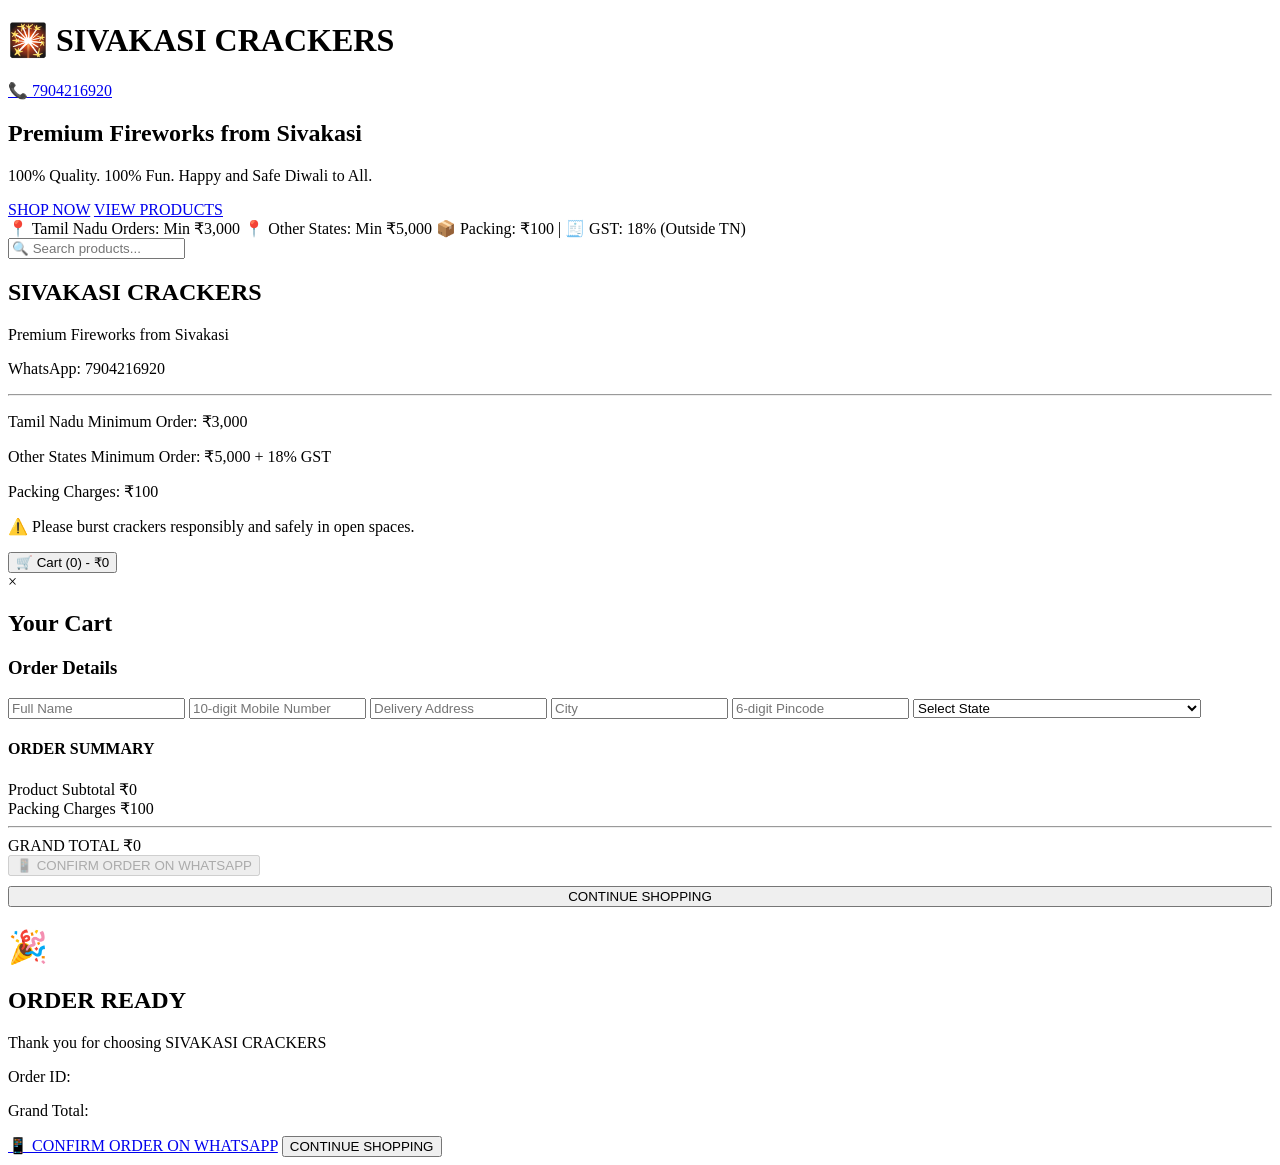
==== index.html @ 441eadeb "Rename gemini-code-1786123620841.html to index.html" ====
<!DOCTYPE html>
<html lang="en">
<head>
    <meta charset="UTF-8">
    <meta name="viewport" content="width=device-width, initial-scale=1.0">
    <title>Sivakasi Crackers | Premium Fireworks</title>
    <meta name="description" content="Premium fireworks from Sivakasi. Order online via WhatsApp.">
    <link rel="stylesheet" href="styles.css">
</head>
<body>
    <!-- Header -->
    <header>
        <div class="header-container">
            <h1>🎇 SIVAKASI CRACKERS</h1>
            <a href="https://wa.me/917904216920" class="contact-header" target="_blank">📞 7904216920</a>
        </div>
    </header>

    <!-- Hero Section -->
    <section class="hero">
        <div class="hero-content">
            <h2>Premium Fireworks from Sivakasi</h2>
            <p>100% Quality. 100% Fun. Happy and Safe Diwali to All.</p>
            <div class="hero-buttons">
                <a href="#products" class="btn btn-primary">SHOP NOW</a>
                <a href="#products" class="btn btn-secondary">VIEW PRODUCTS</a>
            </div>
            <div class="terms-banner">
                <span>📍 Tamil Nadu Orders: Min ₹3,000</span>
                <span>📍 Other States: Min ₹5,000</span>
                <span>📦 Packing: ₹100 | 🧾 GST: 18% (Outside TN)</span>
            </div>
        </div>
    </section>

    <!-- Main Content -->
    <main>
        <!-- Search & Filter -->
        <div class="controls-section">
            <input type="text" id="searchInput" placeholder="🔍 Search products...">
            <div class="category-scroll" id="categoryTabs">
                <!-- Categories injected by JS -->
            </div>
        </div>

        <!-- Product Grid -->
        <div id="products" class="product-grid">
            <!-- Products injected by JS -->
        </div>
    </main>

    <!-- Footer -->
    <footer>
        <div class="footer-content">
            <h2>SIVAKASI CRACKERS</h2>
            <p>Premium Fireworks from Sivakasi</p>
            <p>WhatsApp: 7904216920</p>
            <hr>
            <div class="footer-terms">
                <p>Tamil Nadu Minimum Order: ₹3,000</p>
                <p>Other States Minimum Order: ₹5,000 + 18% GST</p>
                <p>Packing Charges: ₹100</p>
            </div>
            <p class="safety-notice">⚠️ Please burst crackers responsibly and safely in open spaces.</p>
        </div>
    </footer>

    <!-- Floating Cart Button -->
    <button id="floatingCartBtn" class="floating-cart">
        🛒 Cart (<span id="cartCount">0</span>) - ₹<span id="cartTotalBtn">0</span>
    </button>

    <!-- Cart Modal -->
    <div id="cartModal" class="modal">
        <div class="modal-content">
            <span class="close-btn" id="closeCart">&times;</span>
            <h2>Your Cart</h2>
            <div id="cartItems" class="cart-items">
                <!-- Cart items injected by JS -->
            </div>
            
            <div class="checkout-section">
                <h3>Order Details</h3>
                <form id="checkoutForm">
                    <input type="text" id="custName" placeholder="Full Name" required>
                    <input type="tel" id="custMobile" pattern="[0-9]{10}" placeholder="10-digit Mobile Number" required>
                    <input type="text" id="custAddress" placeholder="Delivery Address" required>
                    <input type="text" id="custCity" placeholder="City" required>
                    <input type="text" id="custPincode" pattern="[0-9]{6}" placeholder="6-digit Pincode" required>
                    
                    <select id="custState" required>
                        <option value="">Select State</option>
                        <option value="Andaman and Nicobar Islands">Andaman and Nicobar Islands</option>
                        <option value="Andhra Pradesh">Andhra Pradesh</option>
                        <option value="Arunachal Pradesh">Arunachal Pradesh</option>
                        <option value="Assam">Assam</option>
                        <option value="Bihar">Bihar</option>
                        <option value="Chandigarh">Chandigarh</option>
                        <option value="Chhattisgarh">Chhattisgarh</option>
                        <option value="Dadra and Nagar Haveli and Daman and Diu">Dadra and Nagar Haveli and Daman and Diu</option>
                        <option value="Delhi">Delhi</option>
                        <option value="Goa">Goa</option>
                        <option value="Gujarat">Gujarat</option>
                        <option value="Haryana">Haryana</option>
                        <option value="Himachal Pradesh">Himachal Pradesh</option>
                        <option value="Jammu and Kashmir">Jammu and Kashmir</option>
                        <option value="Jharkhand">Jharkhand</option>
                        <option value="Karnataka">Karnataka</option>
                        <option value="Kerala">Kerala</option>
                        <option value="Ladakh">Ladakh</option>
                        <option value="Lakshadweep">Lakshadweep</option>
                        <option value="Madhya Pradesh">Madhya Pradesh</option>
                        <option value="Maharashtra">Maharashtra</option>
                        <option value="Manipur">Manipur</option>
                        <option value="Meghalaya">Meghalaya</option>
                        <option value="Mizoram">Mizoram</option>
                        <option value="Nagaland">Nagaland</option>
                        <option value="Odisha">Odisha</option>
                        <option value="Puducherry">Puducherry</option>
                        <option value="Punjab">Punjab</option>
                        <option value="Rajasthan">Rajasthan</option>
                        <option value="Sikkim">Sikkim</option>
                        <option value="Tamil Nadu">Tamil Nadu</option>
                        <option value="Telangana">Telangana</option>
                        <option value="Tripura">Tripura</option>
                        <option value="Uttar Pradesh">Uttar Pradesh</option>
                        <option value="Uttarakhand">Uttarakhand</option>
                        <option value="West Bengal">West Bengal</option>
                    </select>
                </form>

                <div class="summary-box">
                    <h4>ORDER SUMMARY</h4>
                    <div class="summary-line"><span>Product Subtotal</span> <span id="summarySubtotal">₹0</span></div>
                    <div class="summary-line"><span>Packing Charges</span> <span>₹100</span></div>
                    <div class="summary-line" id="gstRow" style="display:none;"><span>GST (18%)</span> <span id="summaryGST">₹0</span></div>
                    <hr>
                    <div class="summary-line total"><span>GRAND TOTAL</span> <span id="summaryGrandTotal">₹0</span></div>
                </div>

                <div id="minOrderWarning" class="warning-msg" style="display:none;"></div>

                <button type="button" id="confirmOrderBtn" class="btn btn-whatsapp" disabled>
                    📱 CONFIRM ORDER ON WHATSAPP
                </button>
                <button type="button" id="continueShoppingBtn" class="btn btn-secondary" style="width: 100%; margin-top: 10px;">
                    CONTINUE SHOPPING
                </button>
            </div>
        </div>
    </div>

    <!-- Success Modal -->
    <div id="successModal" class="modal">
        <div class="modal-content text-center">
            <h1>🎉</h1>
            <h2>ORDER READY</h2>
            <p>Thank you for choosing SIVAKASI CRACKERS</p>
            <p>Order ID: <strong id="successOrderId"></strong></p>
            <p>Grand Total: <strong id="successTotal"></strong></p>
            <a id="successWhatsAppBtn" href="#" class="btn btn-whatsapp mt-20" target="_blank">📱 CONFIRM ORDER ON WHATSAPP</a>
            <button id="successContinueBtn" class="btn btn-secondary mt-20">CONTINUE SHOPPING</button>
        </div>
    </div>

    <script src="products.js"></script>
    <script src="app.js"></script>
</body>
</html>
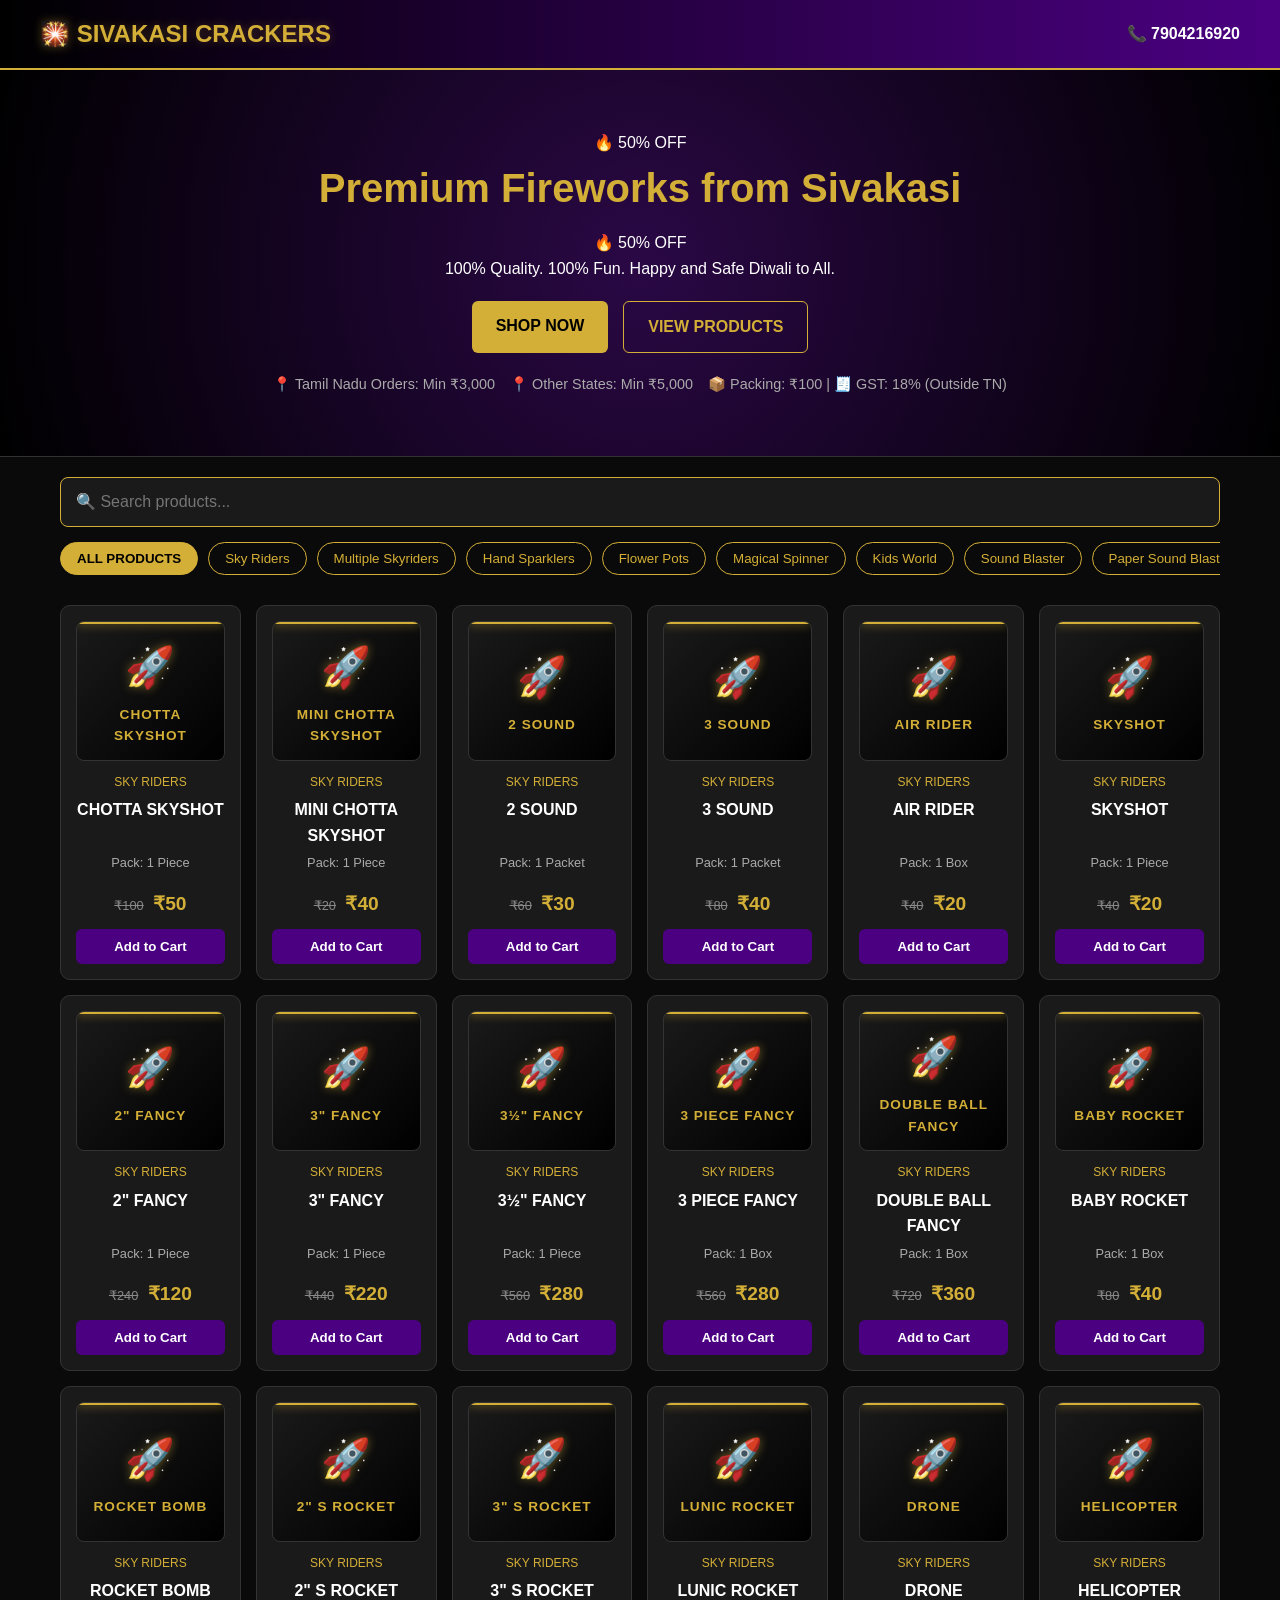
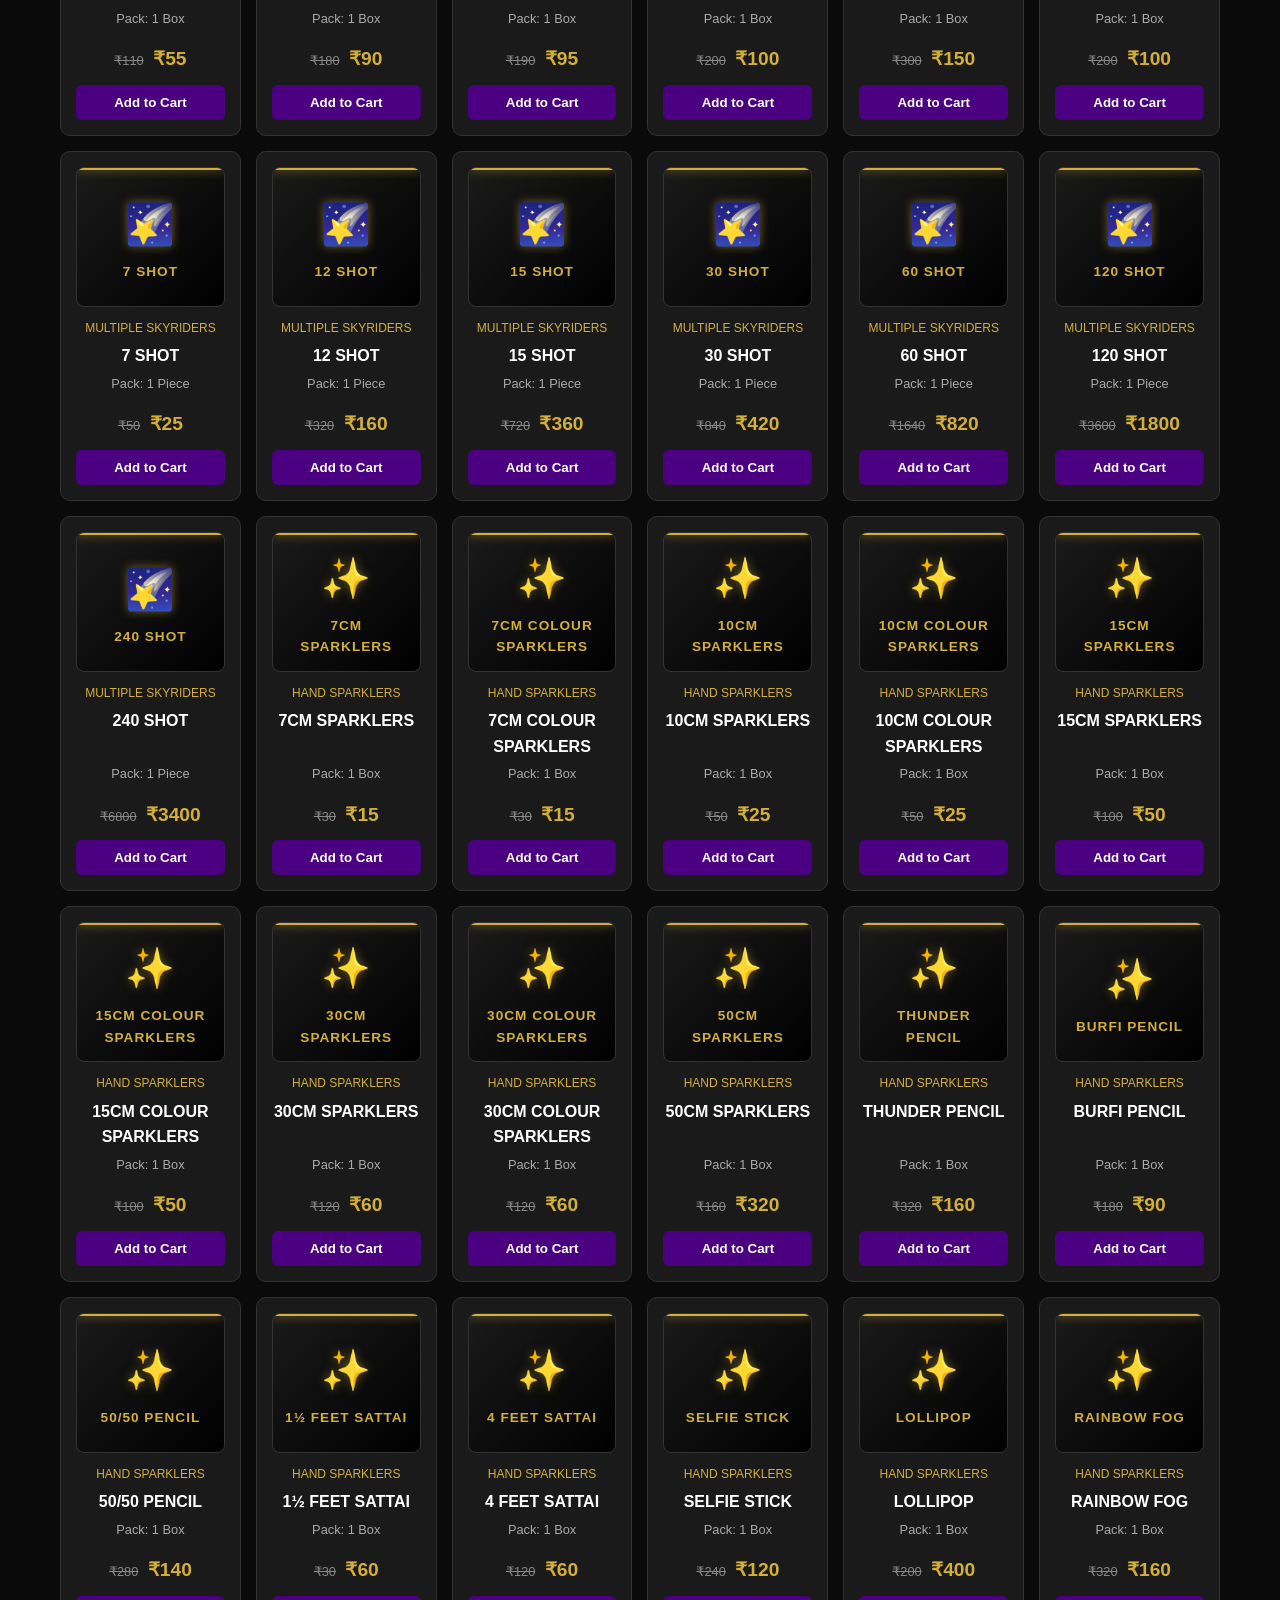
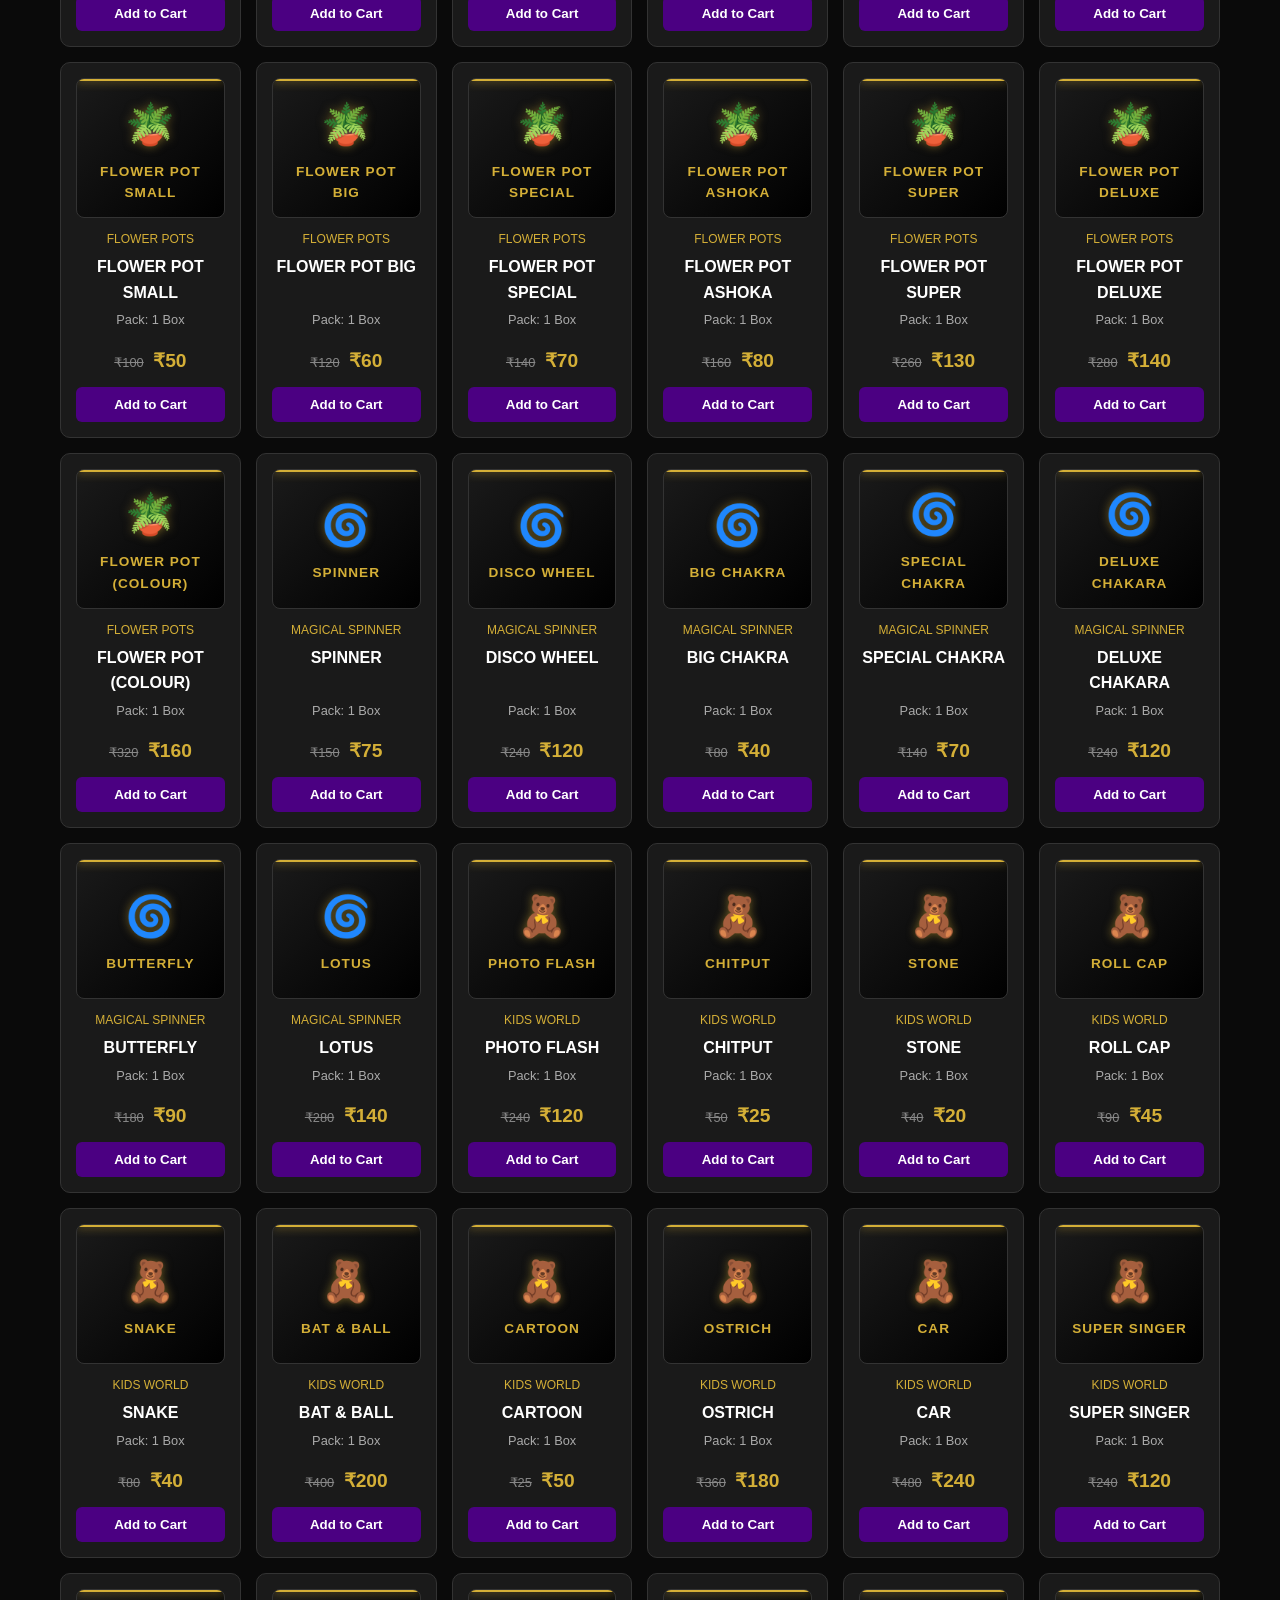
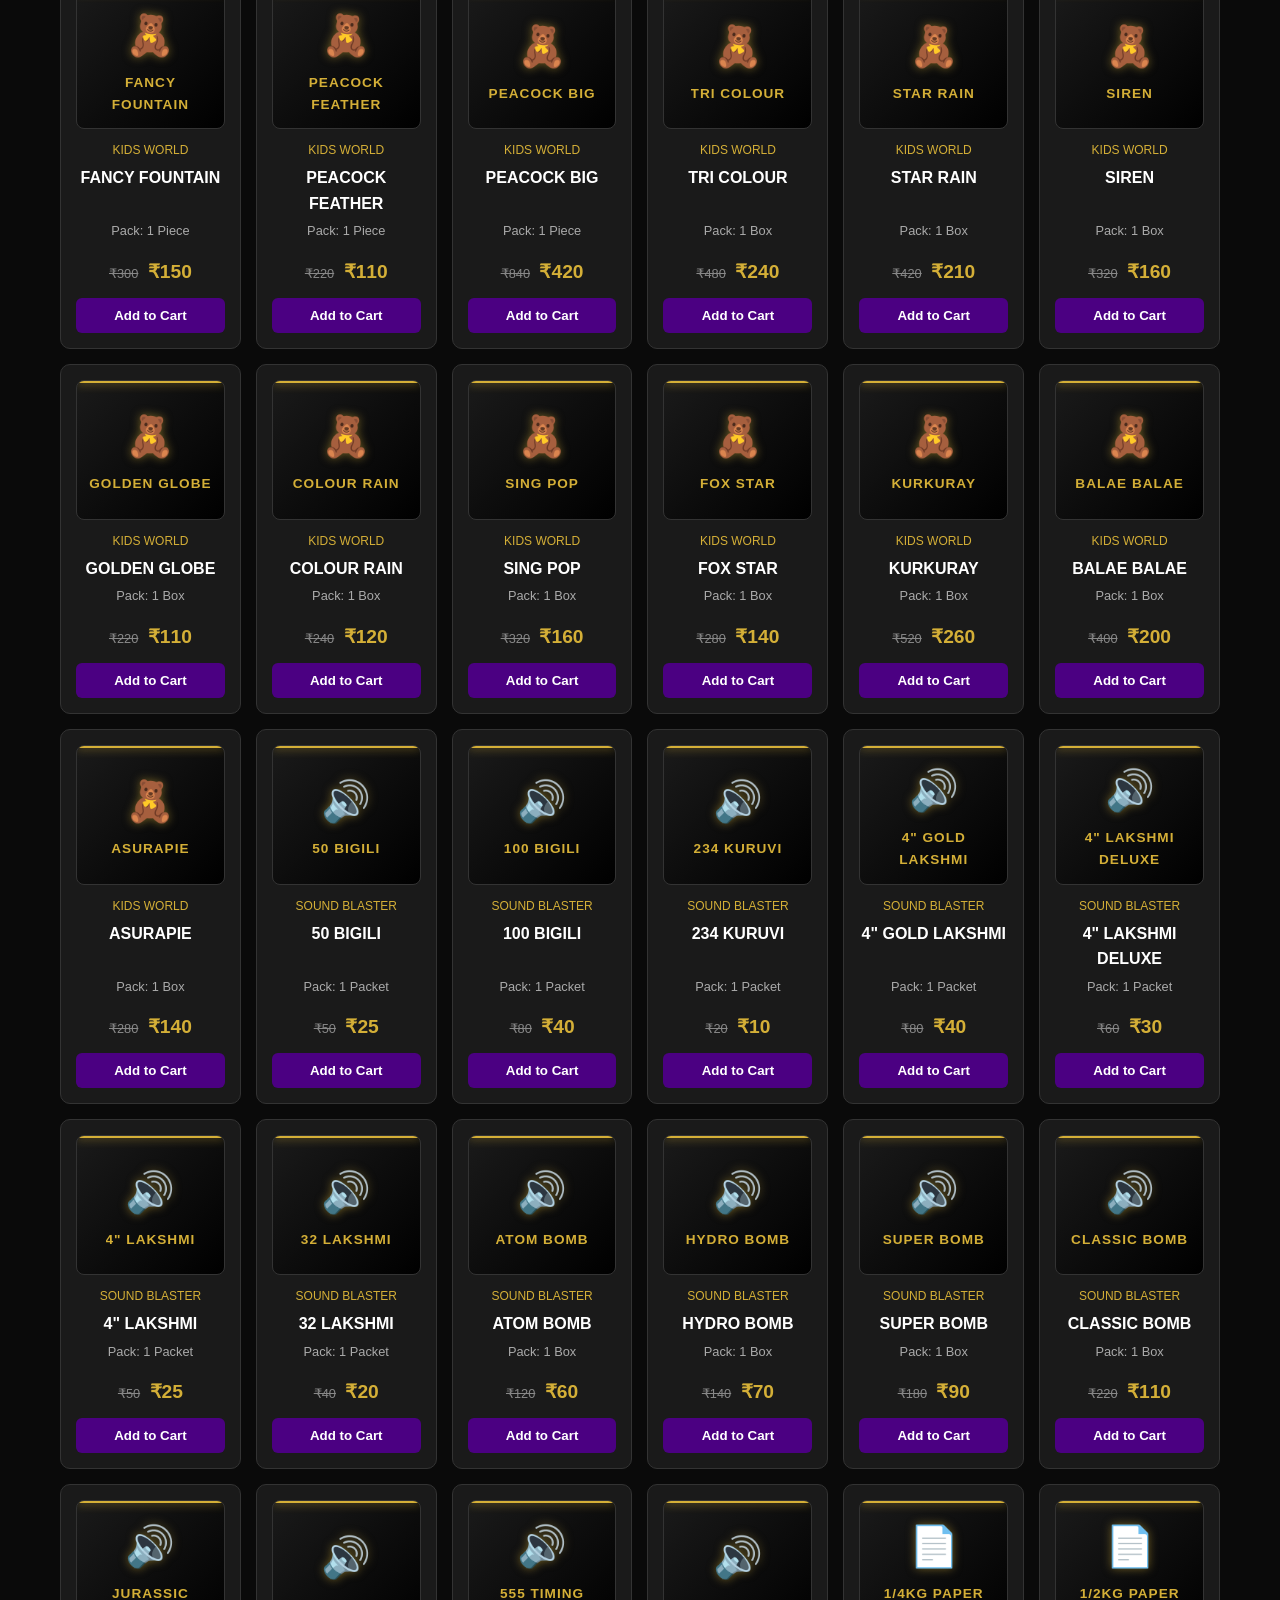
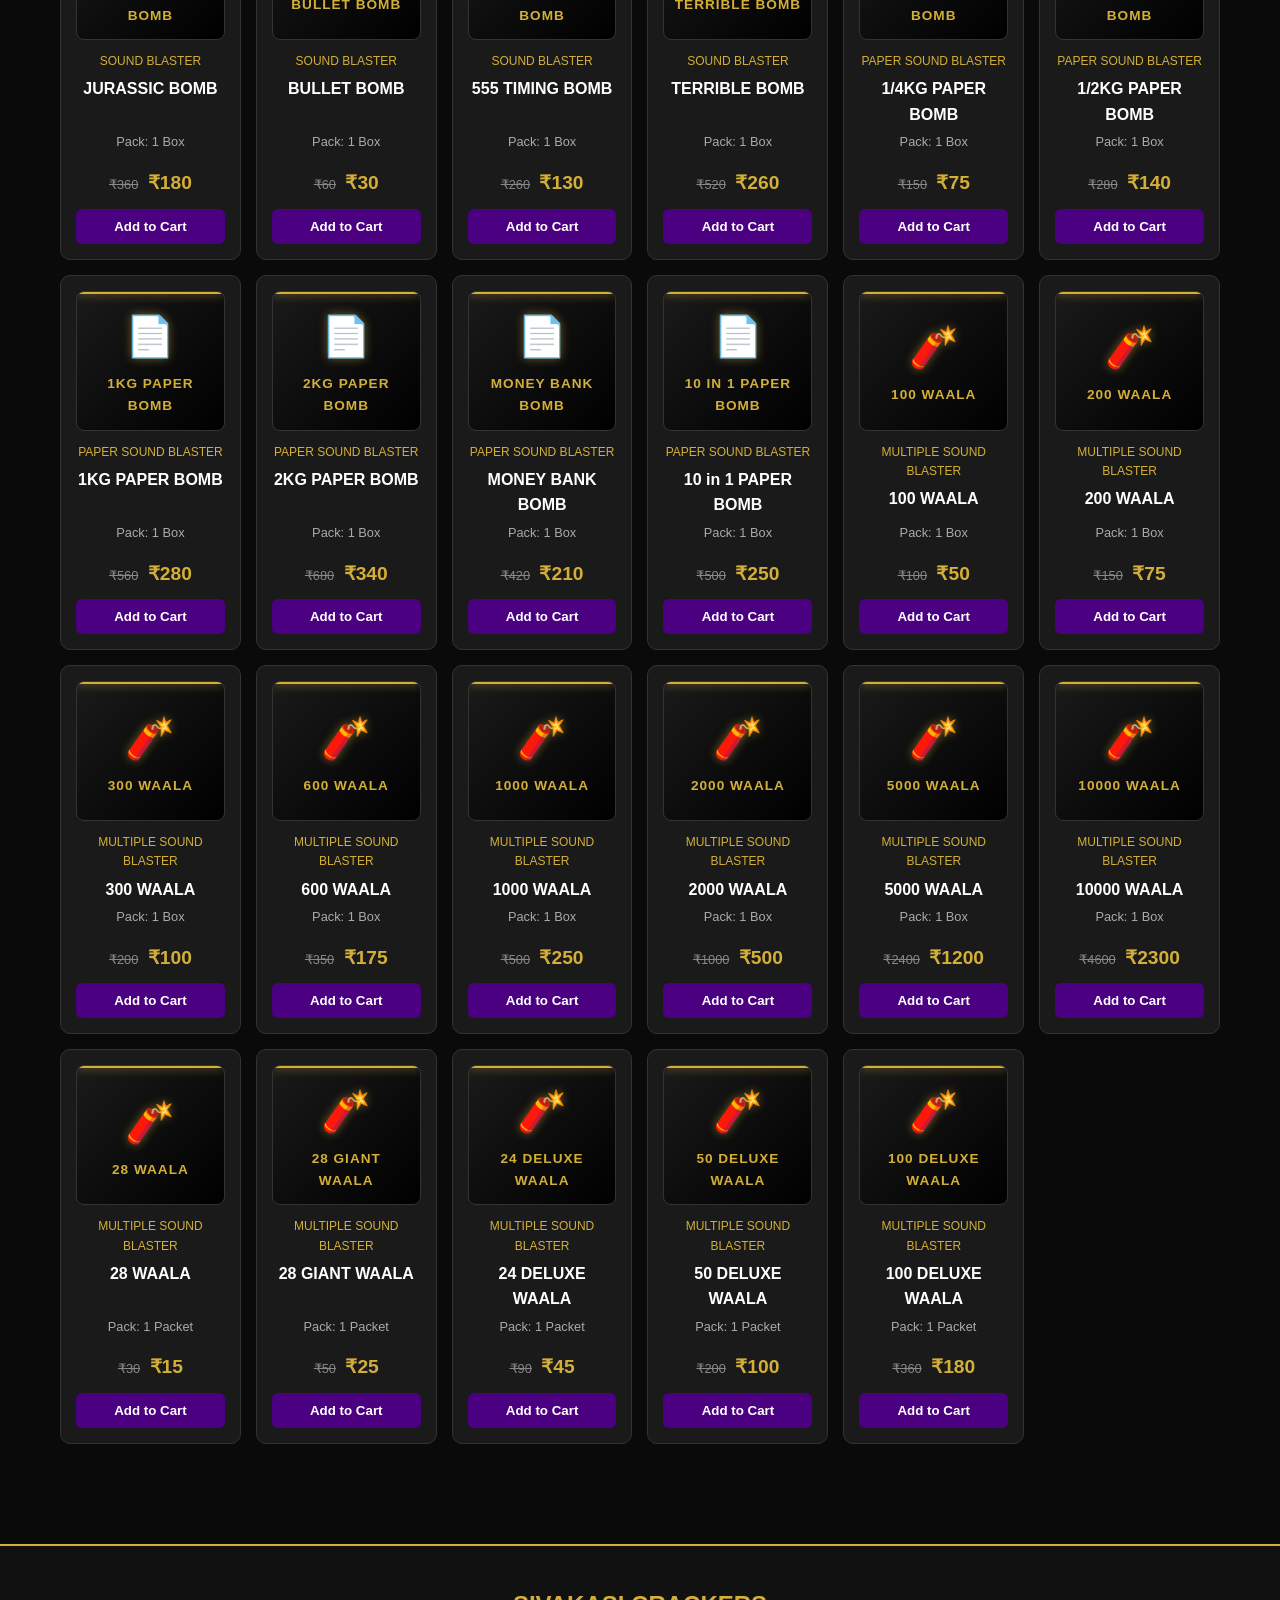
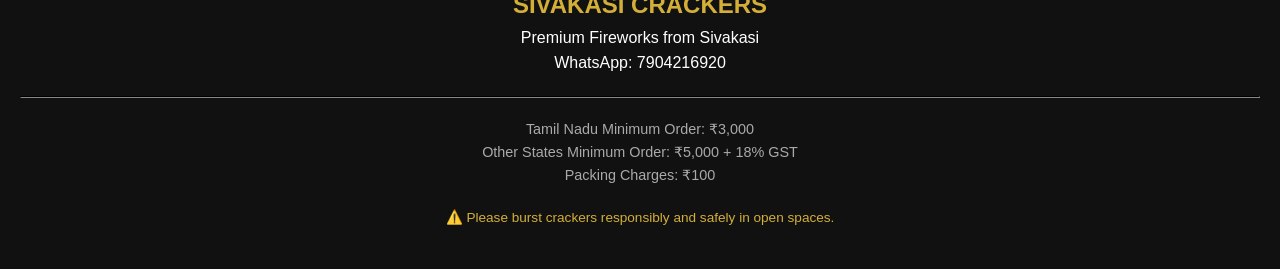
==== commit afd6c9ec: "Add offer banner to hero section Added an offer banner with a discount message." ====
--- a/index.html
+++ b/index.html
@@ -19,7 +19,11 @@
     <!-- Hero Section -->
     <section class="hero">
         <div class="hero-content">
-            <h2>Premium Fireworks from Sivakasi</h2>
+            <div class="hero-title-container">
+    <div class="offer-banner">🔥 50% OFF</div>
+    <h2>Premium Fireworks from Sivakasi</h2>
+    <div class="offer-banner">🔥 50% OFF</div>
+</div>
             <p>100% Quality. 100% Fun. Happy and Safe Diwali to All.</p>
             <div class="hero-buttons">
                 <a href="#products" class="btn btn-primary">SHOP NOW</a>
--- a/styles.css
+++ b/styles.css
@@ -0,0 +1,141 @@
+:root {
+    --bg-dark: #0a0a0a;
+    --bg-card: #1a1a1a;
+    --gold: #D4AF37;
+    --gold-hover: #F1E5AC;
+    --purple: #4B0082;
+    --text-light: #ffffff;
+    --text-muted: #aaaaaa;
+    --error: #ff4444;
+    --whatsapp: #25D366;
+}
+
+* { box-sizing: border-box; margin: 0; padding: 0; font-family: 'Segoe UI', Tahoma, Geneva, Verdana, sans-serif; }
+
+body { background-color: var(--bg-dark); color: var(--text-light); line-height: 1.6; }
+
+/* Header */
+header { background: linear-gradient(to right, #000000, var(--purple)); padding: 15px 20px; position: sticky; top: 0; z-index: 100; border-bottom: 2px solid var(--gold); }
+.header-container { max-width: 1200px; margin: 0 auto; display: flex; justify-content: space-between; align-items: center; }
+h1 { color: var(--gold); font-size: 1.5rem; text-shadow: 0 0 10px rgba(212, 175, 55, 0.3); }
+.contact-header { color: var(--text-light); text-decoration: none; font-weight: bold; }
+
+/* Hero */
+.hero { text-align: center; padding: 60px 20px; background: radial-gradient(circle at center, #2a0845 0%, #000000 100%); border-bottom: 1px solid #333; }
+.hero h2 { color: var(--gold); font-size: 2.5rem; margin-bottom: 10px; }
+.hero-buttons { margin: 20px 0; display: flex; justify-content: center; gap: 15px; flex-wrap: wrap; }
+.terms-banner { display: flex; flex-wrap: wrap; justify-content: center; gap: 15px; margin-top: 20px; font-size: 0.9rem; color: var(--text-muted); }
+
+/* Controls */
+.controls-section { max-width: 1200px; margin: 20px auto; padding: 0 20px; }
+#searchInput { width: 100%; padding: 15px; border-radius: 8px; border: 1px solid var(--gold); background: var(--bg-card); color: white; font-size: 1rem; margin-bottom: 15px; }
+.category-scroll { display: flex; overflow-x: auto; gap: 10px; padding-bottom: 10px; scrollbar-width: none; }
+.category-scroll::-webkit-scrollbar { display: none; }
+.cat-btn { padding: 8px 16px; border-radius: 20px; border: 1px solid var(--gold); background: transparent; color: var(--gold); cursor: pointer; white-space: nowrap; transition: 0.3s; }
+.cat-btn.active, .cat-btn:hover { background: var(--gold); color: black; font-weight: bold; }
+
+/* Grid */
+.product-grid { max-width: 1200px; margin: 0 auto 100px; padding: 0 20px; display: grid; grid-template-columns: repeat(auto-fill, minmax(160px, 1fr)); gap: 15px; }
+.product-card { background: var(--bg-card); border: 1px solid #333; border-radius: 10px; padding: 15px; text-align: center; display: flex; flex-direction: column; transition: transform 0.2s; }
+.product-card:hover { border-color: var(--gold); transform: translateY(-3px); }
+.product-img-placeholder { 
+    height: 140px; 
+    background: linear-gradient(135deg, #1a1a1a 0%, #000000 100%); 
+    border: 1px solid #333;
+    border-radius: 8px; 
+    margin-bottom: 12px; 
+    display: flex; 
+    flex-direction: column;
+    align-items: center; 
+    justify-content: center; 
+    padding: 10px;
+    text-align: center;
+    position: relative;
+    overflow: hidden;
+}
+
+/* Adds a subtle gold glow effect to the top of the placeholder */
+.product-img-placeholder::before {
+    content: '';
+    position: absolute;
+    top: 0; left: 0; right: 0;
+    height: 2px;
+    background: var(--gold);
+    box-shadow: 0 0 10px var(--gold);
+}
+
+.placeholder-icon {
+    font-size: 2.5rem;
+    margin-bottom: 5px;
+    filter: drop-shadow(0 0 5px rgba(212, 175, 55, 0.5));
+}
+
+.placeholder-text {
+    color: var(--gold);
+    font-size: 0.85rem;
+    font-weight: bold;
+    letter-spacing: 1px;
+    text-transform: uppercase;
+    display: -webkit-box;
+    -webkit-line-clamp: 2;
+    -webkit-box-orient: vertical;
+    overflow: hidden;
+}
+.product-cat { font-size: 0.75rem; color: var(--gold); text-transform: uppercase; }
+.product-name { font-size: 1rem; margin: 5px 0; flex-grow: 1; }
+.product-pack { font-size: 0.8rem; color: var(--text-muted); margin-bottom: 5px; }
+.price-container { margin: 10px 0; }
+.actual-price { text-decoration: line-through; color: #888; font-size: 0.8rem; margin-right: 5px; }
+.discount-price { font-size: 1.2rem; color: var(--gold); font-weight: bold; }
+
+/* Buttons */
+.btn { padding: 12px 24px; border: none; border-radius: 6px; font-weight: bold; cursor: pointer; text-decoration: none; text-align: center; transition: 0.2s; }
+.btn-primary { background: var(--gold); color: black; }
+.btn-primary:hover { background: var(--gold-hover); }
+.btn-secondary { background: transparent; color: var(--gold); border: 1px solid var(--gold); }
+.btn-whatsapp { background: var(--whatsapp); color: white; width: 100%; font-size: 1.1rem; }
+.btn-whatsapp:disabled { background: #555; color: #888; cursor: not-allowed; }
+.btn-add { background: var(--purple); color: white; width: 100%; padding: 10px; border-radius: 6px; border: none; cursor: pointer; font-weight: bold; margin-top: auto; }
+.btn-add:hover { background: #5c0099; }
+.mt-20 { margin-top: 20px; display: block; }
+
+/* Quantity Controls */
+.qty-controls { display: flex; justify-content: space-between; align-items: center; background: #333; border-radius: 6px; overflow: hidden; margin-top: auto; }
+.qty-btn { background: #444; color: white; border: none; padding: 10px 15px; cursor: pointer; font-size: 1.2rem; }
+.qty-btn:hover { background: var(--gold); color: black; }
+.qty-val { font-weight: bold; }
+
+/* Footer */
+footer { background: #111; padding: 40px 20px; text-align: center; border-top: 2px solid var(--gold); }
+footer h2 { color: var(--gold); }
+footer hr { border-color: #333; margin: 20px 0; }
+.footer-terms { color: var(--text-muted); font-size: 0.9rem; }
+.safety-notice { margin-top: 20px; color: var(--gold); font-size: 0.85rem; }
+
+/* Cart Modal */
+.floating-cart { position: fixed; bottom: 20px; left: 50%; transform: translateX(-50%); background: var(--gold); color: black; padding: 15px 30px; border-radius: 30px; font-weight: bold; border: none; box-shadow: 0 5px 15px rgba(0,0,0,0.5); font-size: 1.1rem; cursor: pointer; z-index: 1000; display: none; }
+.modal { display: none; position: fixed; top: 0; left: 0; width: 100%; height: 100%; background: rgba(0,0,0,0.8); z-index: 2000; overflow-y: auto; }
+.modal-content { background: var(--bg-card); margin: 5% auto; padding: 20px; border: 1px solid var(--gold); border-radius: 12px; max-width: 600px; width: 95%; position: relative; }
+.close-btn { position: absolute; right: 20px; top: 15px; font-size: 1.5rem; cursor: pointer; color: var(--gold); }
+.text-center { text-align: center; }
+
+/* Cart Items inside Modal */
+.cart-items { max-height: 300px; overflow-y: auto; margin: 20px 0; border-bottom: 1px solid #333; padding-bottom: 10px; }
+.cart-item { display: flex; justify-content: space-between; align-items: center; padding: 10px 0; border-bottom: 1px solid #222; }
+.cart-item-info { flex-grow: 1; }
+.cart-item-title { font-weight: bold; font-size: 0.9rem; }
+.cart-item-price { color: var(--gold); font-size: 0.85rem; }
+.cart-item-controls { display: flex; align-items: center; gap: 10px; }
+
+/* Checkout Form */
+#checkoutForm input, #checkoutForm select { width: 100%; padding: 12px; margin-bottom: 10px; background: #222; border: 1px solid #444; color: white; border-radius: 6px; font-size: 1rem; }
+#checkoutForm input:focus, #checkoutForm select:focus { border-color: var(--gold); outline: none; }
+.summary-box { background: #111; padding: 15px; border-radius: 8px; margin-bottom: 20px; border: 1px solid #333; }
+.summary-line { display: flex; justify-content: space-between; margin-bottom: 8px; font-size: 0.9rem; }
+.summary-line.total { font-size: 1.2rem; font-weight: bold; color: var(--gold); margin-top: 10px; }
+.warning-msg { background: rgba(255, 68, 68, 0.1); color: var(--error); padding: 10px; border-radius: 6px; margin-bottom: 15px; font-size: 0.9rem; border: 1px solid var(--error); text-align: center; }
+
+@media (max-width: 600px) {
+    .product-grid { grid-template-columns: 1fr 1fr; }
+    .hero h2 { font-size: 2rem; }
+}
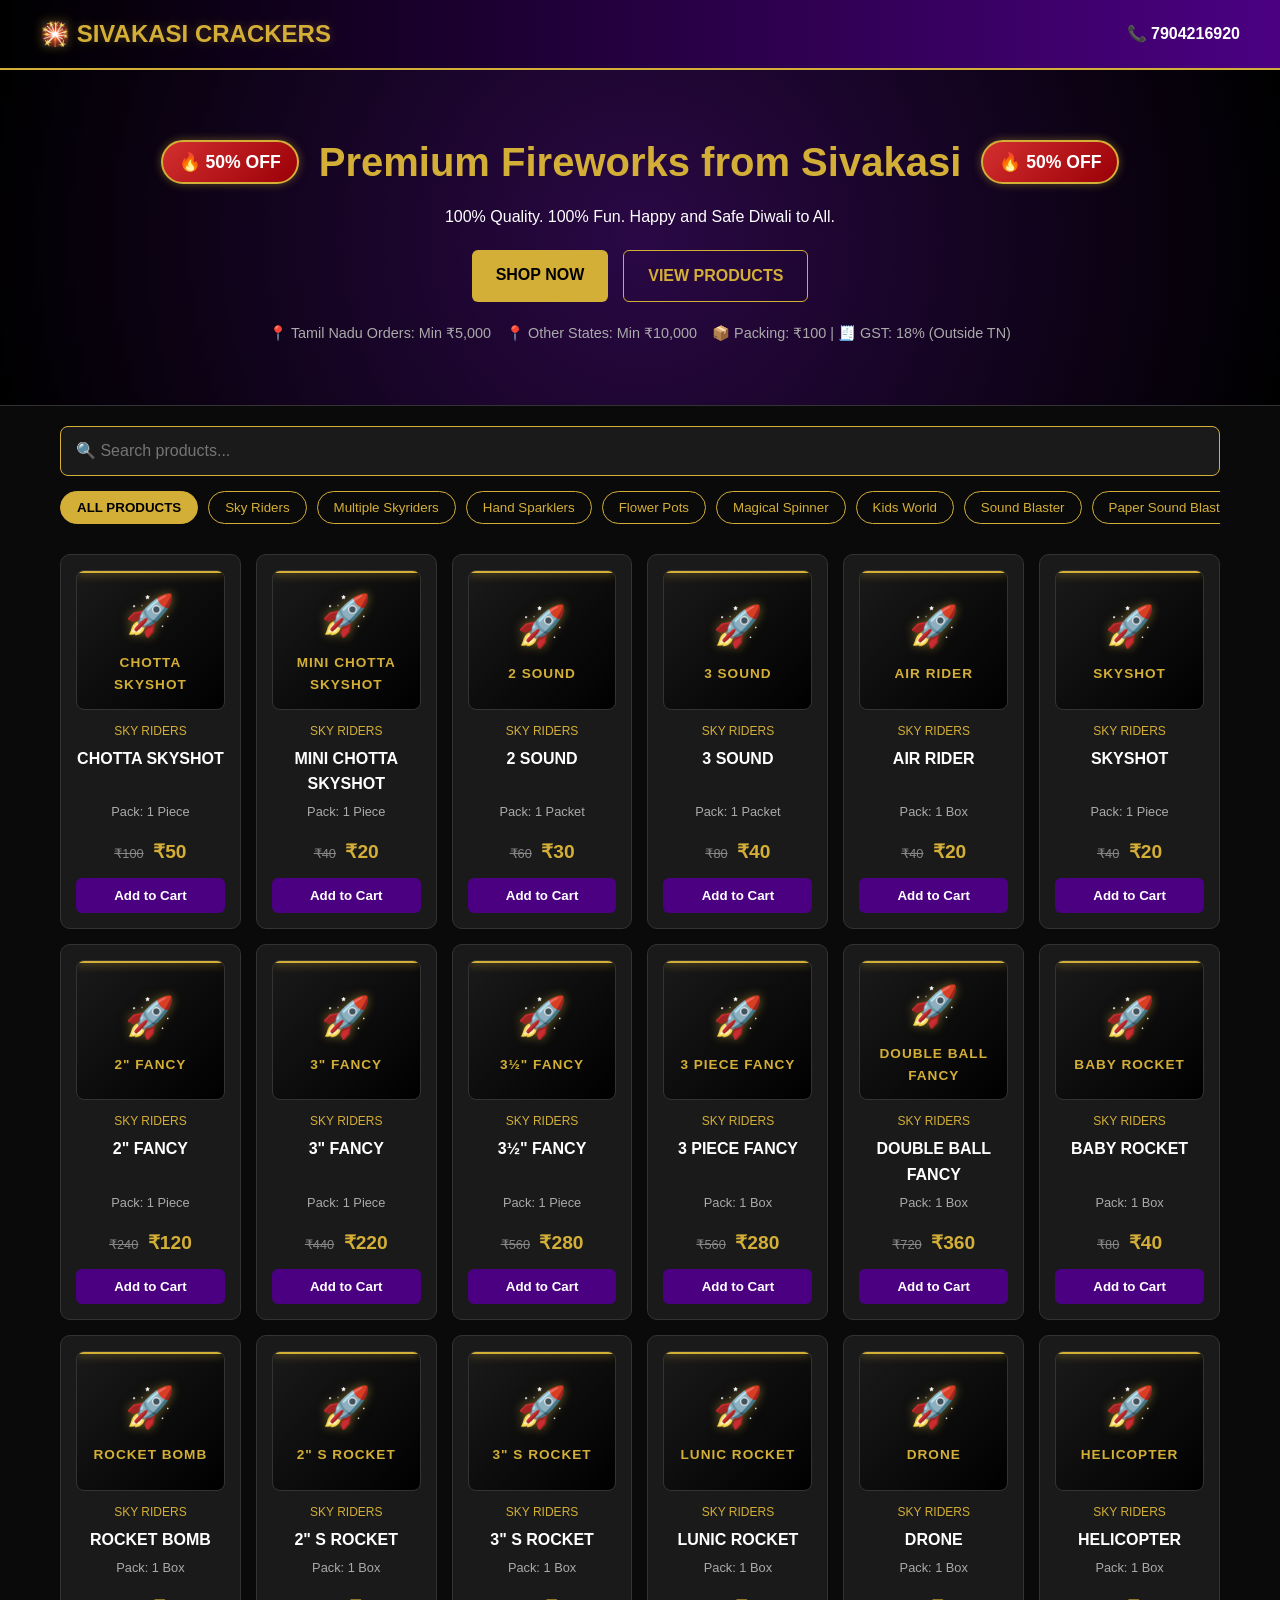
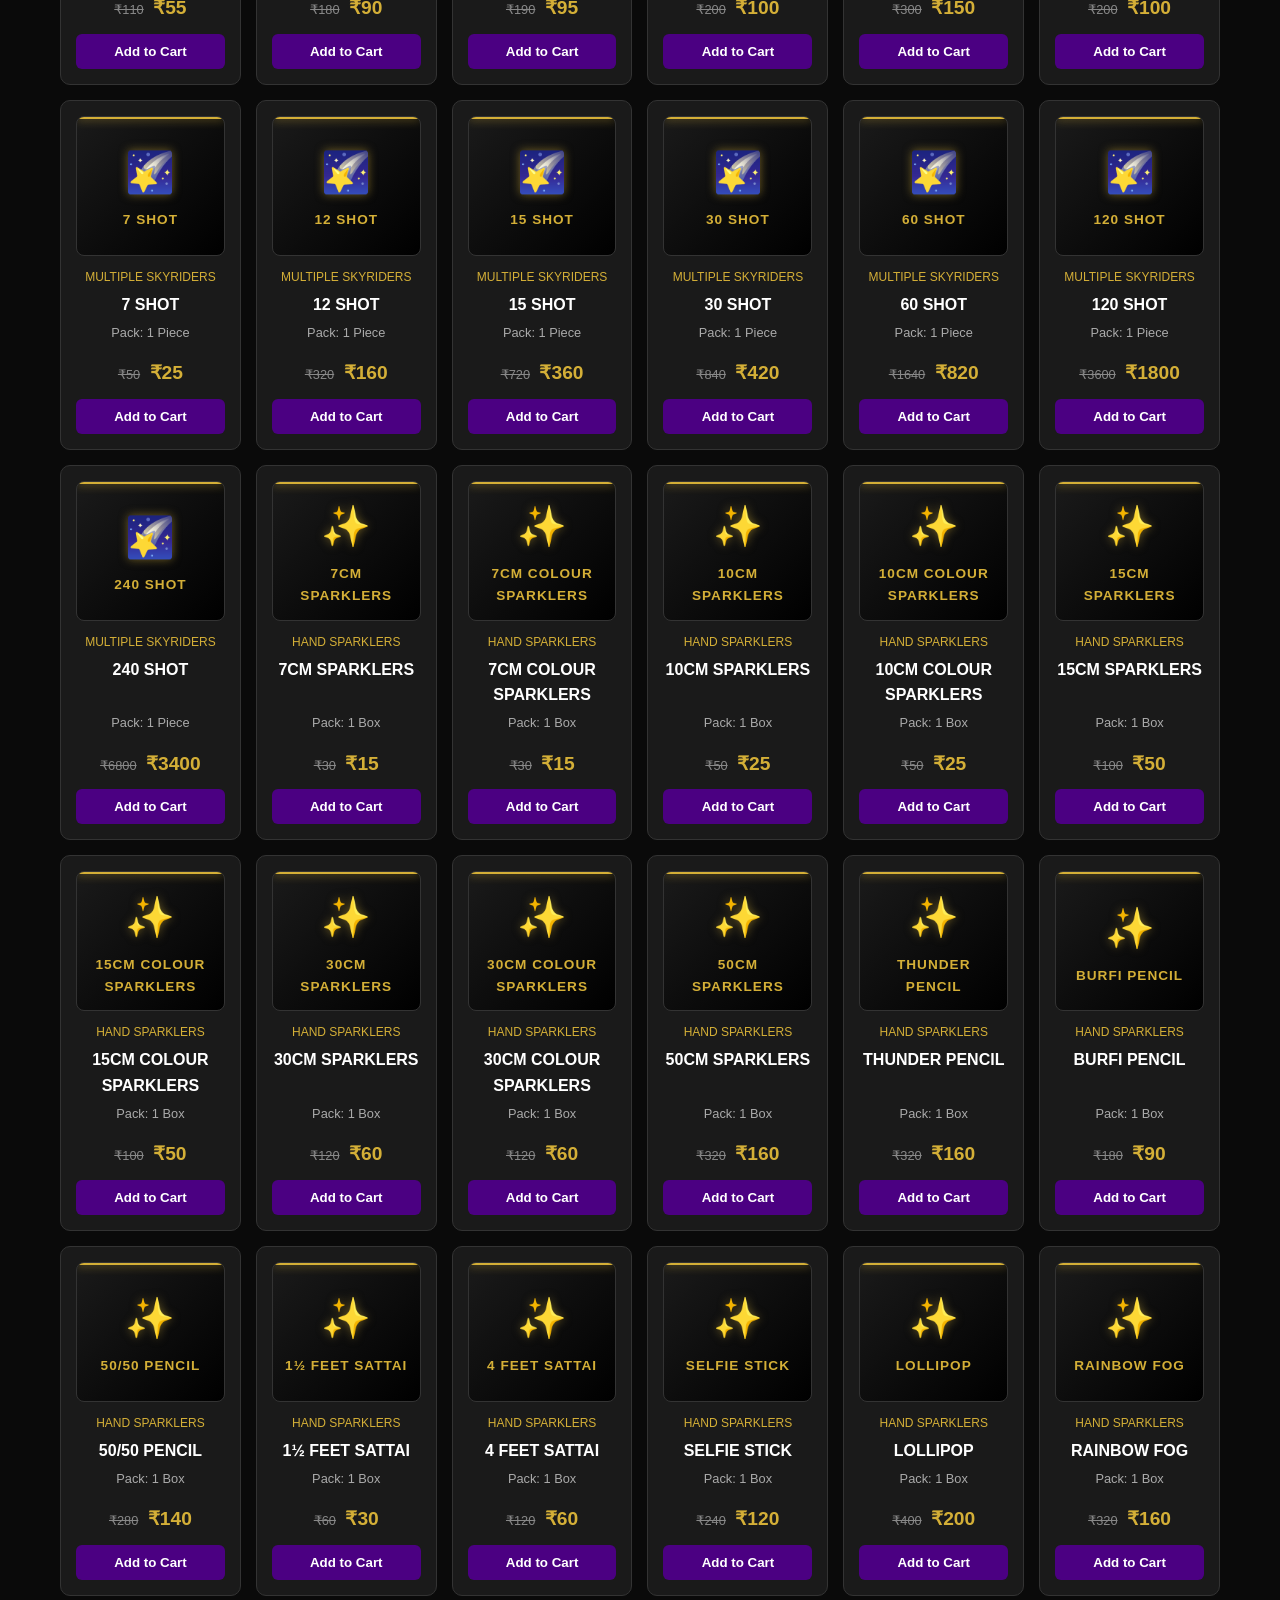
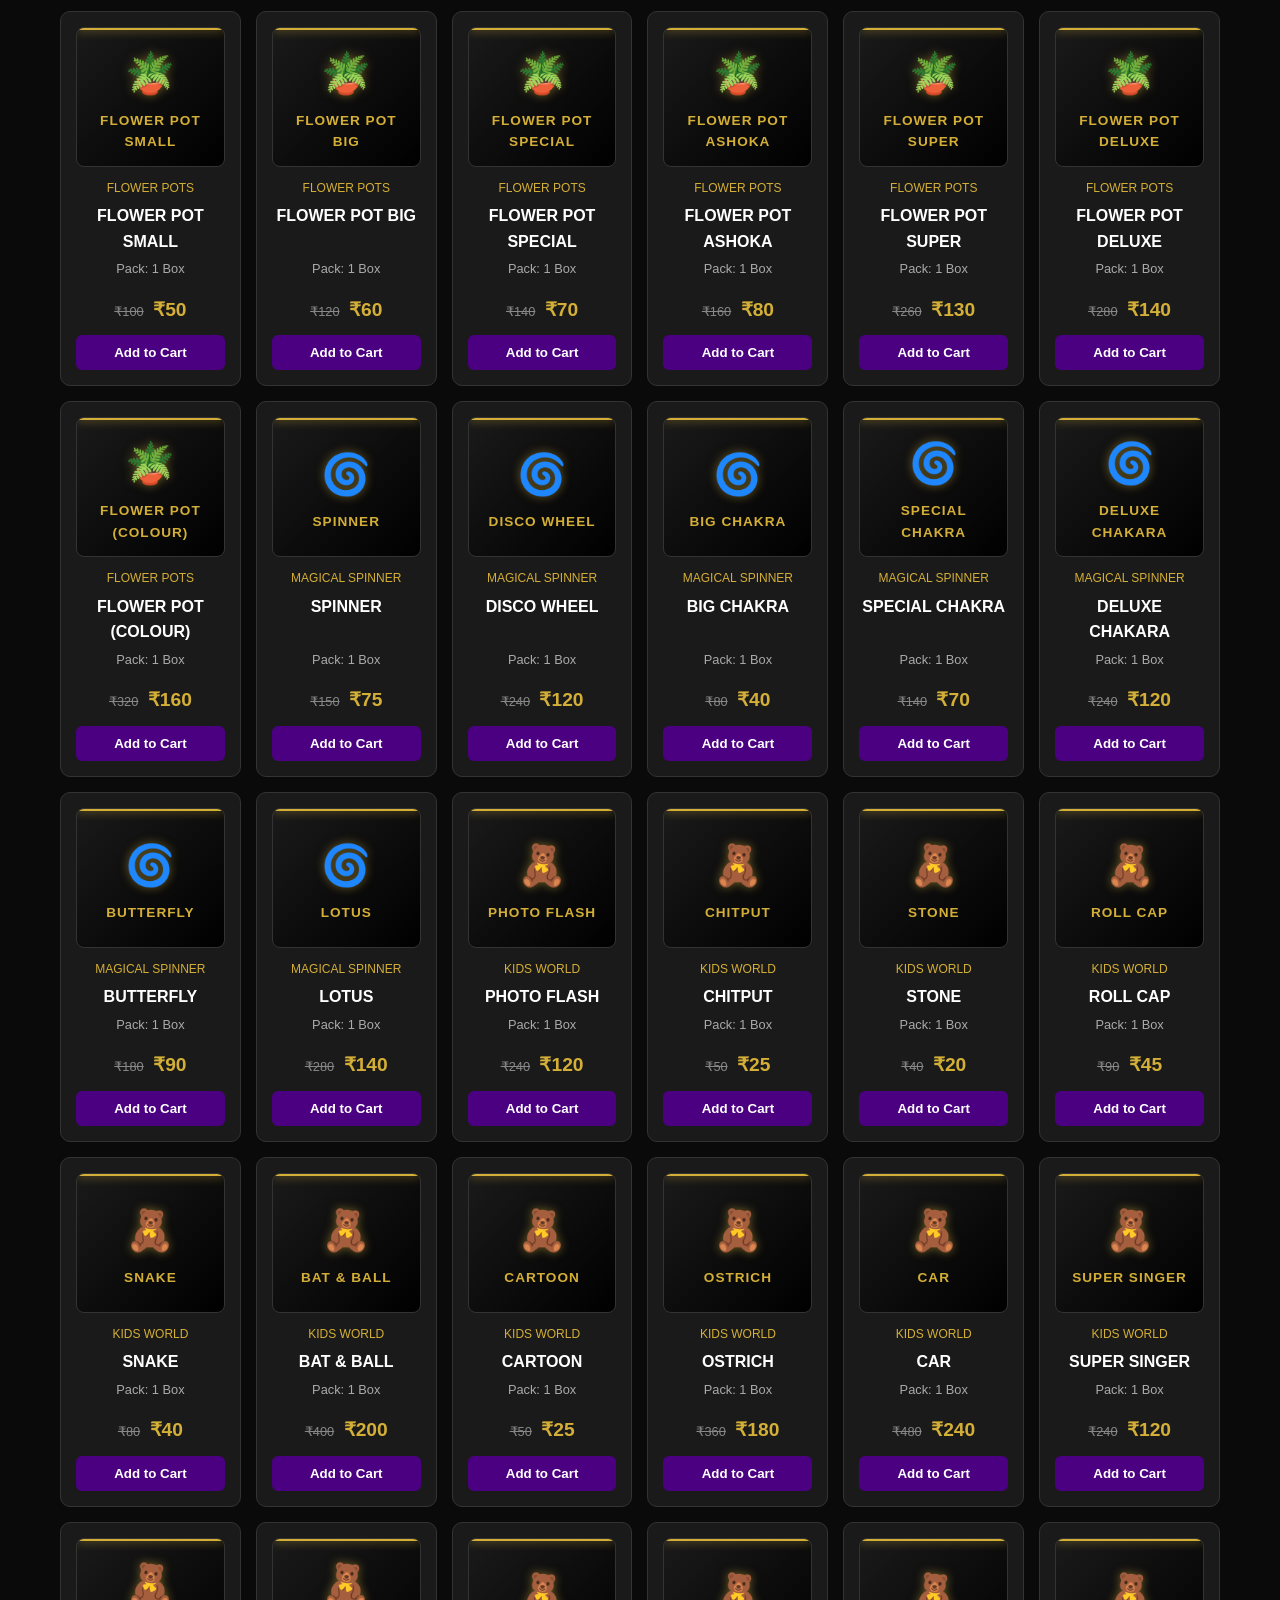
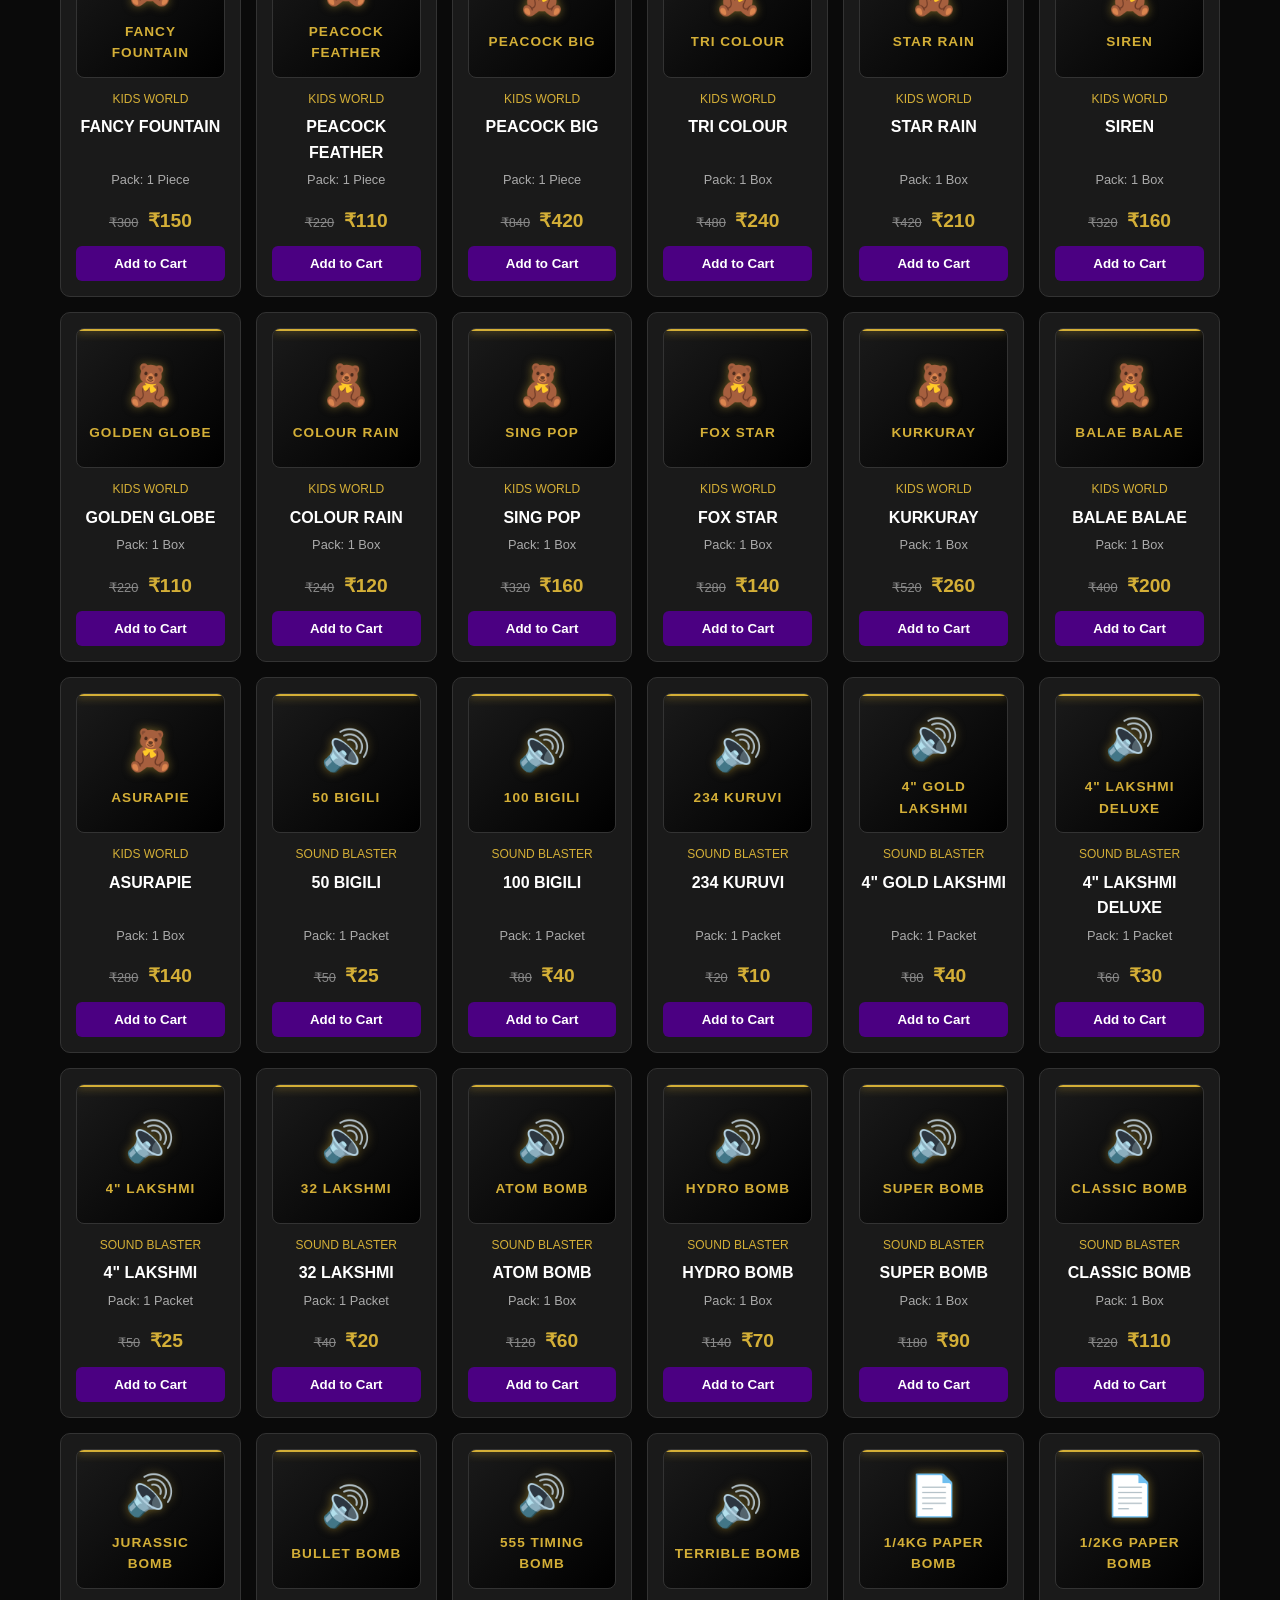
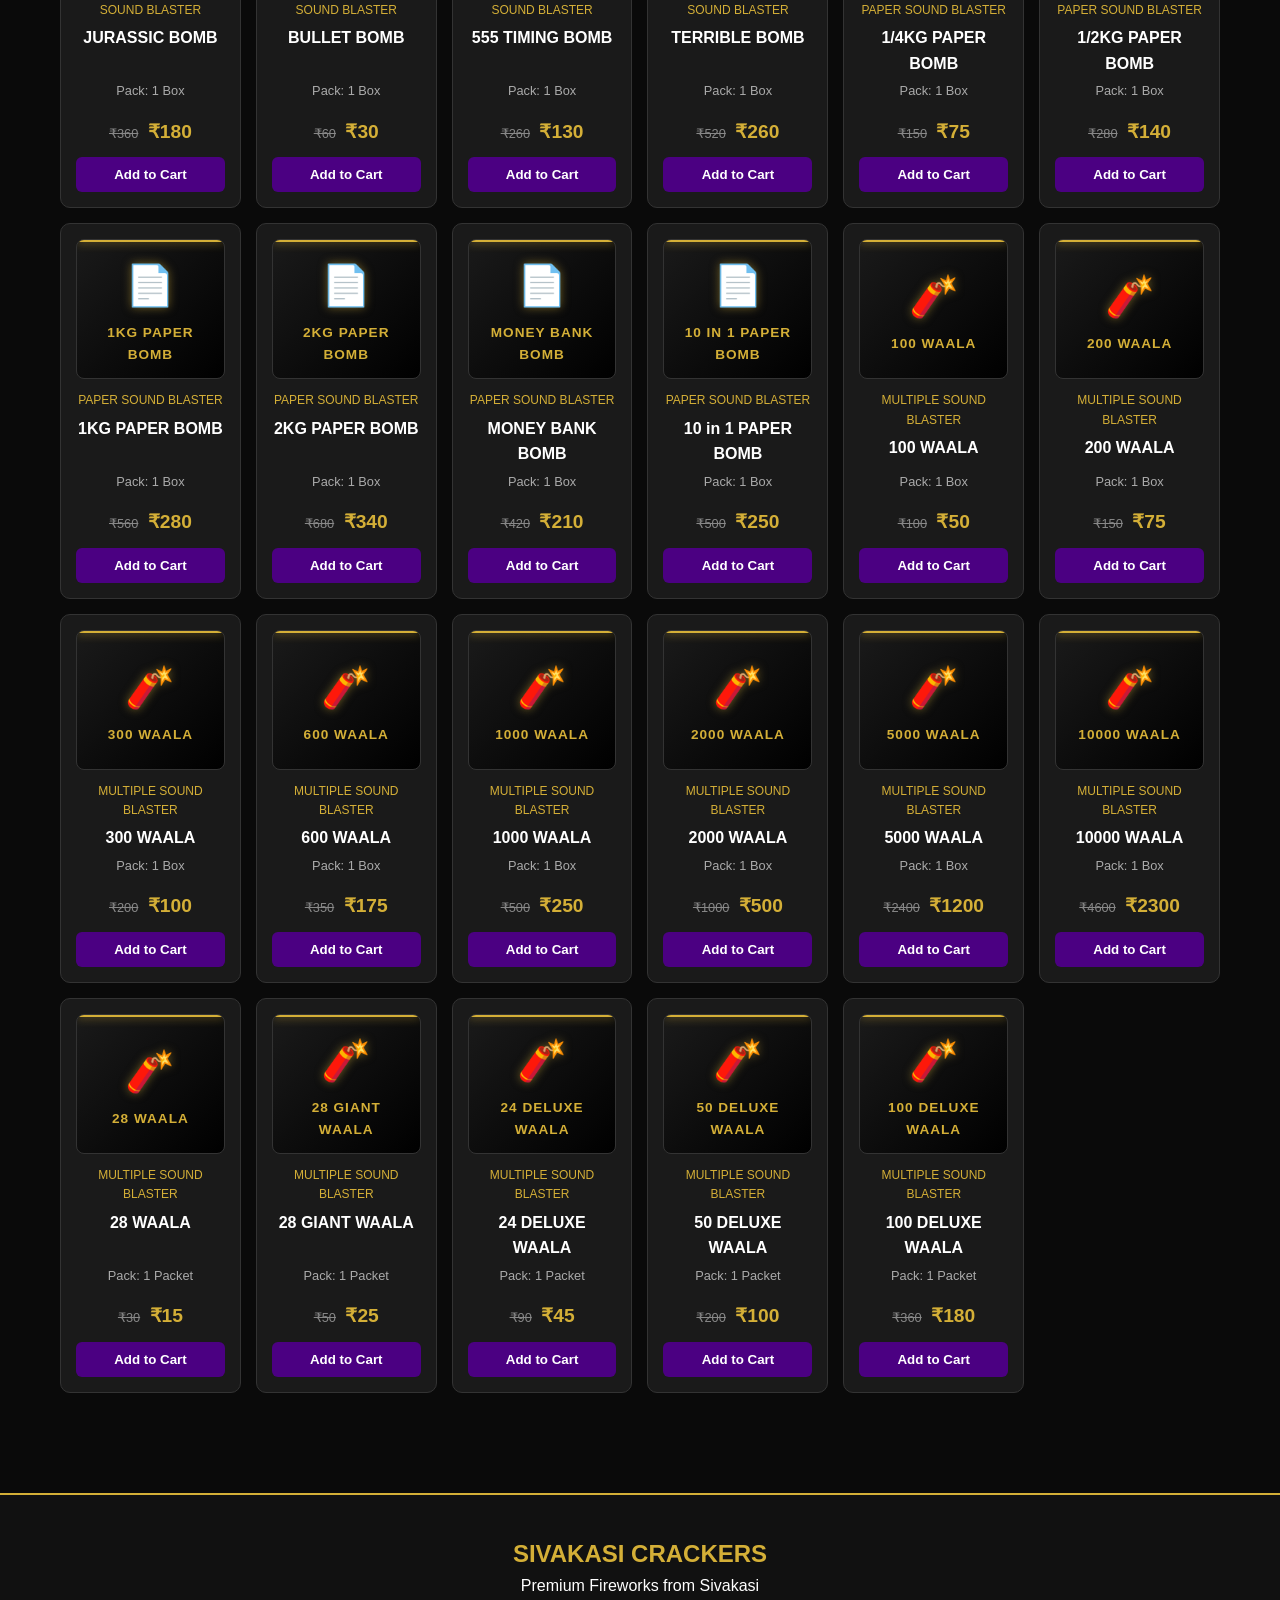
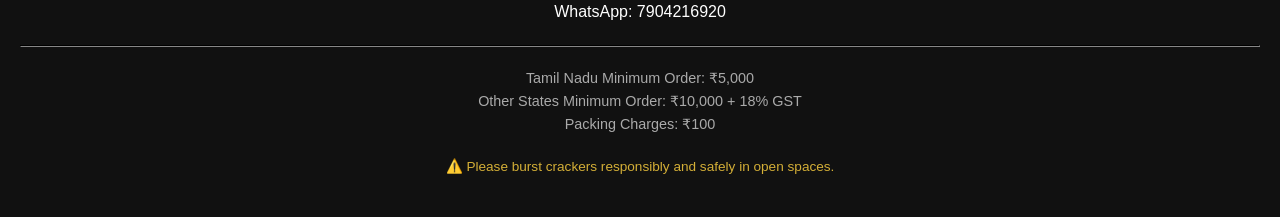
==== commit 7b3674d4: "Update minimum order values for Tamil Nadu and other states" ====
--- a/index.html
+++ b/index.html
@@ -30,8 +30,8 @@
                 <a href="#products" class="btn btn-secondary">VIEW PRODUCTS</a>
             </div>
             <div class="terms-banner">
-                <span>📍 Tamil Nadu Orders: Min ₹3,000</span>
-                <span>📍 Other States: Min ₹5,000</span>
+                <span>📍 Tamil Nadu Orders: Min ₹5,000</span>
+                <span>📍 Other States: Min ₹10,000</span>
                 <span>📦 Packing: ₹100 | 🧾 GST: 18% (Outside TN)</span>
             </div>
         </div>
@@ -61,8 +61,8 @@
             <p>WhatsApp: 7904216920</p>
             <hr>
             <div class="footer-terms">
-                <p>Tamil Nadu Minimum Order: ₹3,000</p>
-                <p>Other States Minimum Order: ₹5,000 + 18% GST</p>
+                <p>Tamil Nadu Minimum Order: ₹5,000</p>
+                <p>Other States Minimum Order: ₹10,000 + 18% GST</p>
                 <p>Packing Charges: ₹100</p>
             </div>
             <p class="safety-notice">⚠️ Please burst crackers responsibly and safely in open spaces.</p>
--- a/styles.css
+++ b/styles.css
@@ -25,6 +25,59 @@
 .hero h2 { color: var(--gold); font-size: 2.5rem; margin-bottom: 10px; }
 .hero-buttons { margin: 20px 0; display: flex; justify-content: center; gap: 15px; flex-wrap: wrap; }
 .terms-banner { display: flex; flex-wrap: wrap; justify-content: center; gap: 15px; margin-top: 20px; font-size: 0.9rem; color: var(--text-muted); }
+
+/* Hero Title & Offer Banners */
+.hero-title-container {
+    display: flex;
+    justify-content: center;
+    align-items: center;
+    gap: 20px; /* Space between the banners and the text */
+    margin-bottom: 10px;
+    flex-wrap: wrap; /* Allows safe wrapping on smaller screens */
+}
+
+/* Override the default margin on the h2 since the container handles spacing */
+.hero-title-container h2 {
+    margin-bottom: 0;
+}
+
+.offer-banner {
+    background: linear-gradient(135deg, #d32f2f 0%, #9a0007 100%); /* Deep premium red */
+    color: var(--text-light);
+    padding: 6px 16px;
+    border-radius: 30px;
+    font-weight: bold;
+    font-size: 1.1rem;
+    border: 2px solid var(--gold);
+    box-shadow: 0 0 10px rgba(212, 175, 55, 0.4);
+    white-space: nowrap; /* Prevents the text from breaking into two lines */
+    animation: gold-pulse 2s infinite; /* Adds a premium glow effect */
+}
+
+/* Glowing Animation */
+@keyframes gold-pulse {
+    0% { box-shadow: 0 0 5px rgba(212, 175, 55, 0.4); }
+    50% { box-shadow: 0 0 15px rgba(212, 175, 55, 0.8); }
+    100% { box-shadow: 0 0 5px rgba(212, 175, 55, 0.4); }
+}
+
+/* Mobile Responsiveness */
+@media (max-width: 768px) {
+    .hero-title-container {
+        gap: 10px;
+        flex-direction: column; /* Stacks the banners and text on mobile */
+    }
+    
+    /* Hide the second banner on mobile to keep the screen uncluttered */
+    .hero-title-container .offer-banner:last-child {
+        display: none; 
+    }
+    
+    .offer-banner {
+        font-size: 0.9rem;
+        padding: 4px 12px;
+    }
+}
 
 /* Controls */
 .controls-section { max-width: 1200px; margin: 20px auto; padding: 0 20px; }
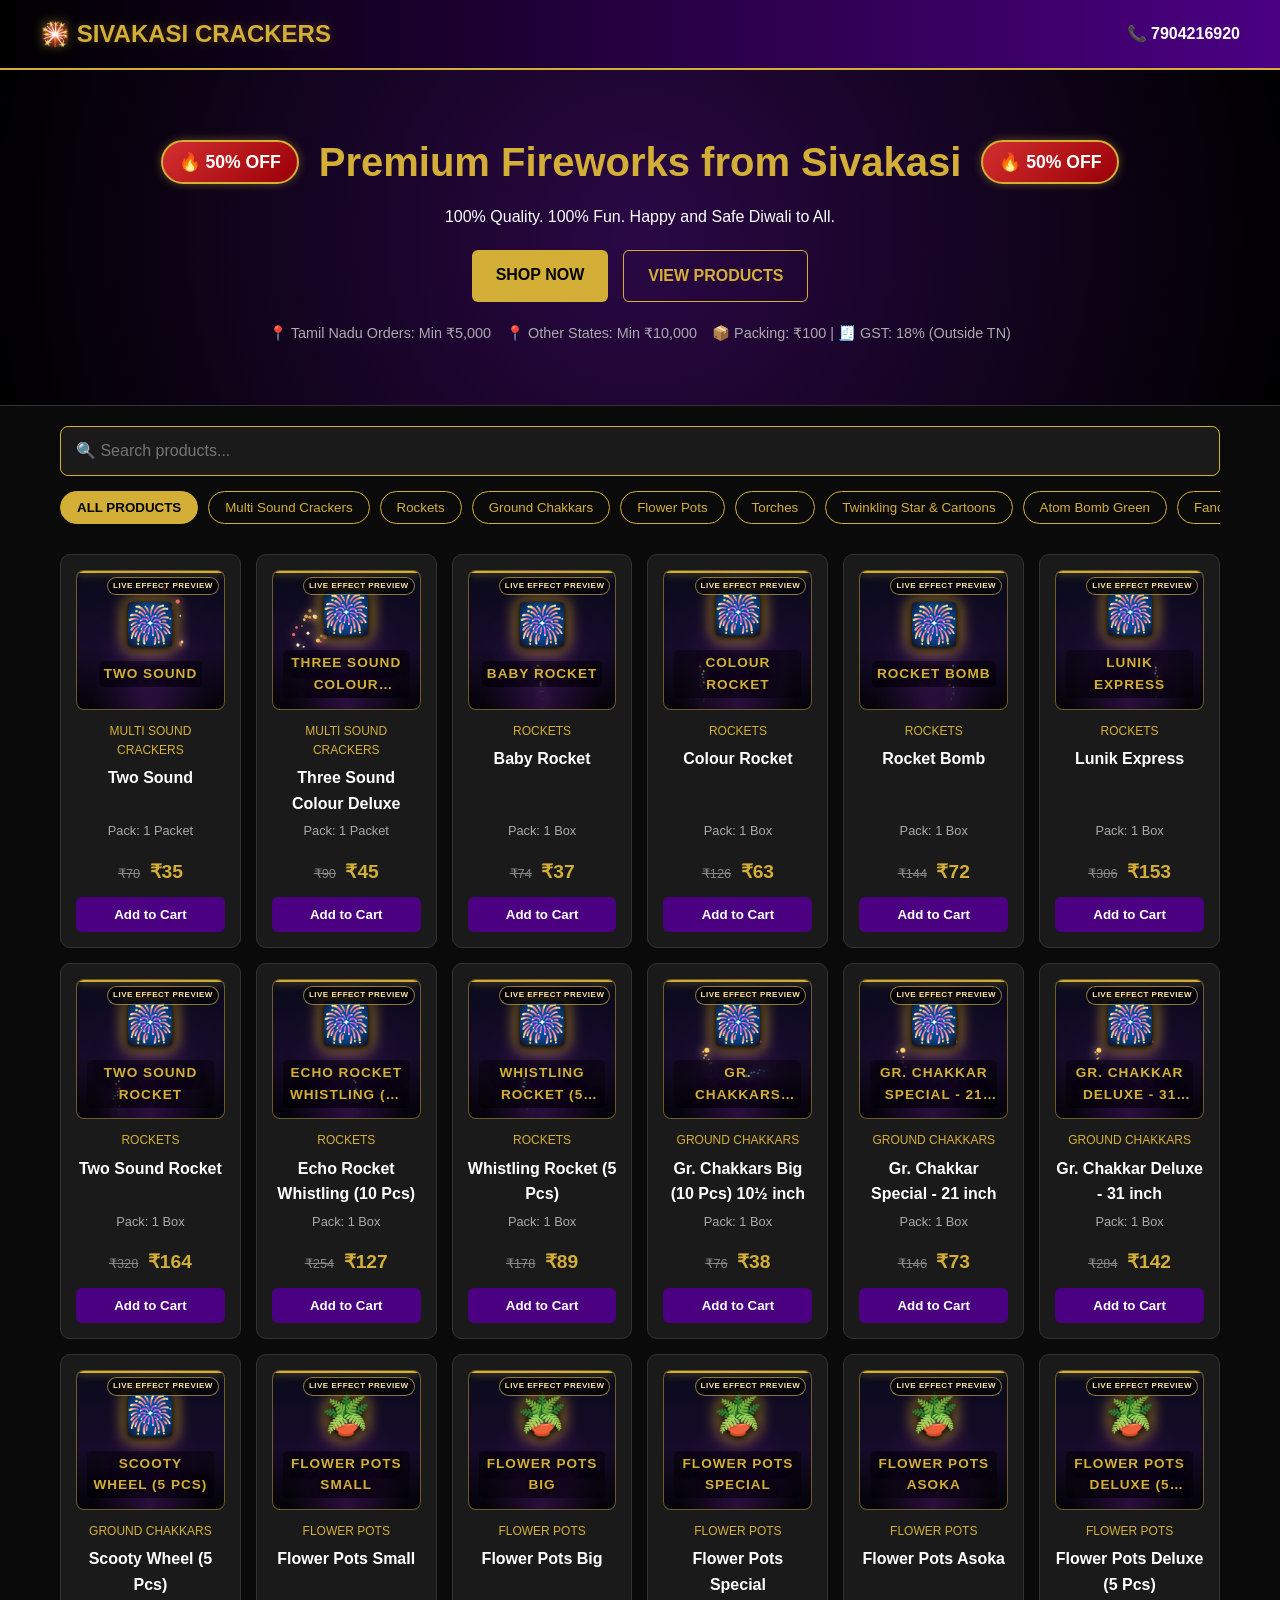
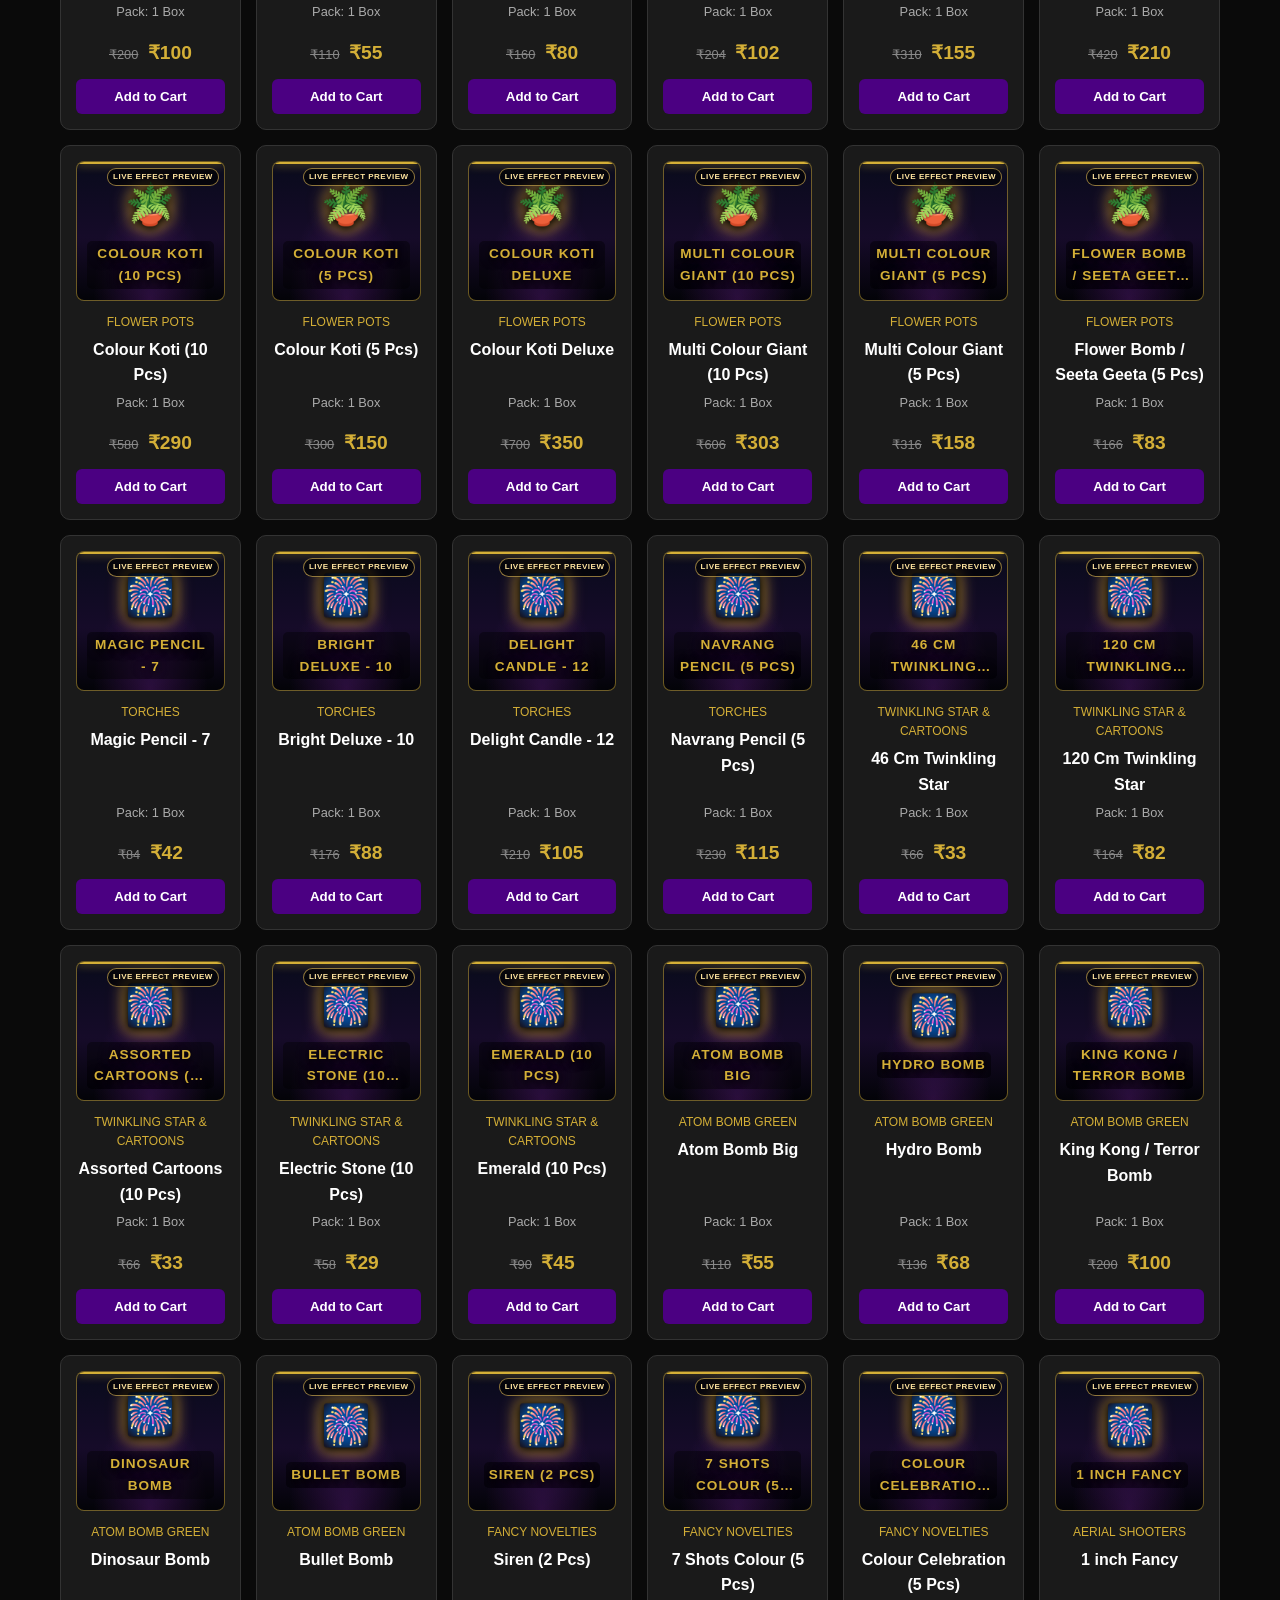
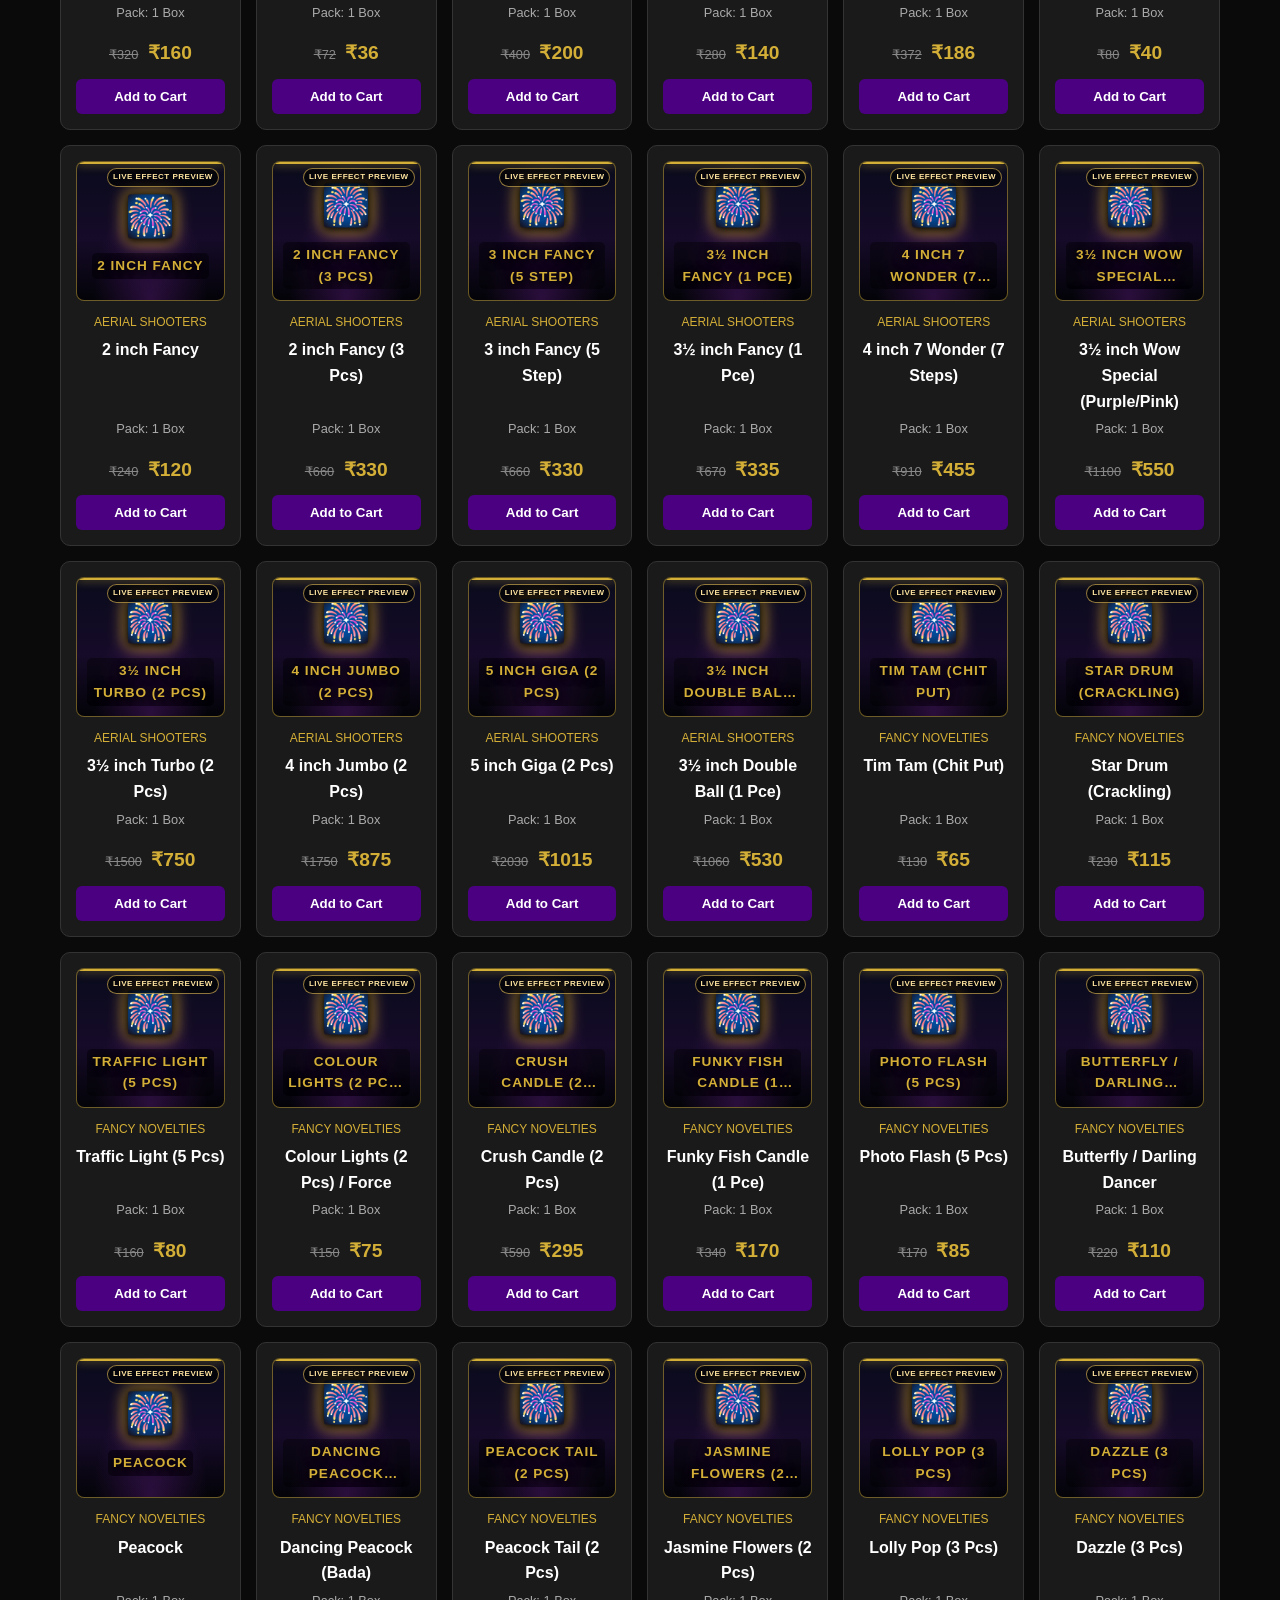
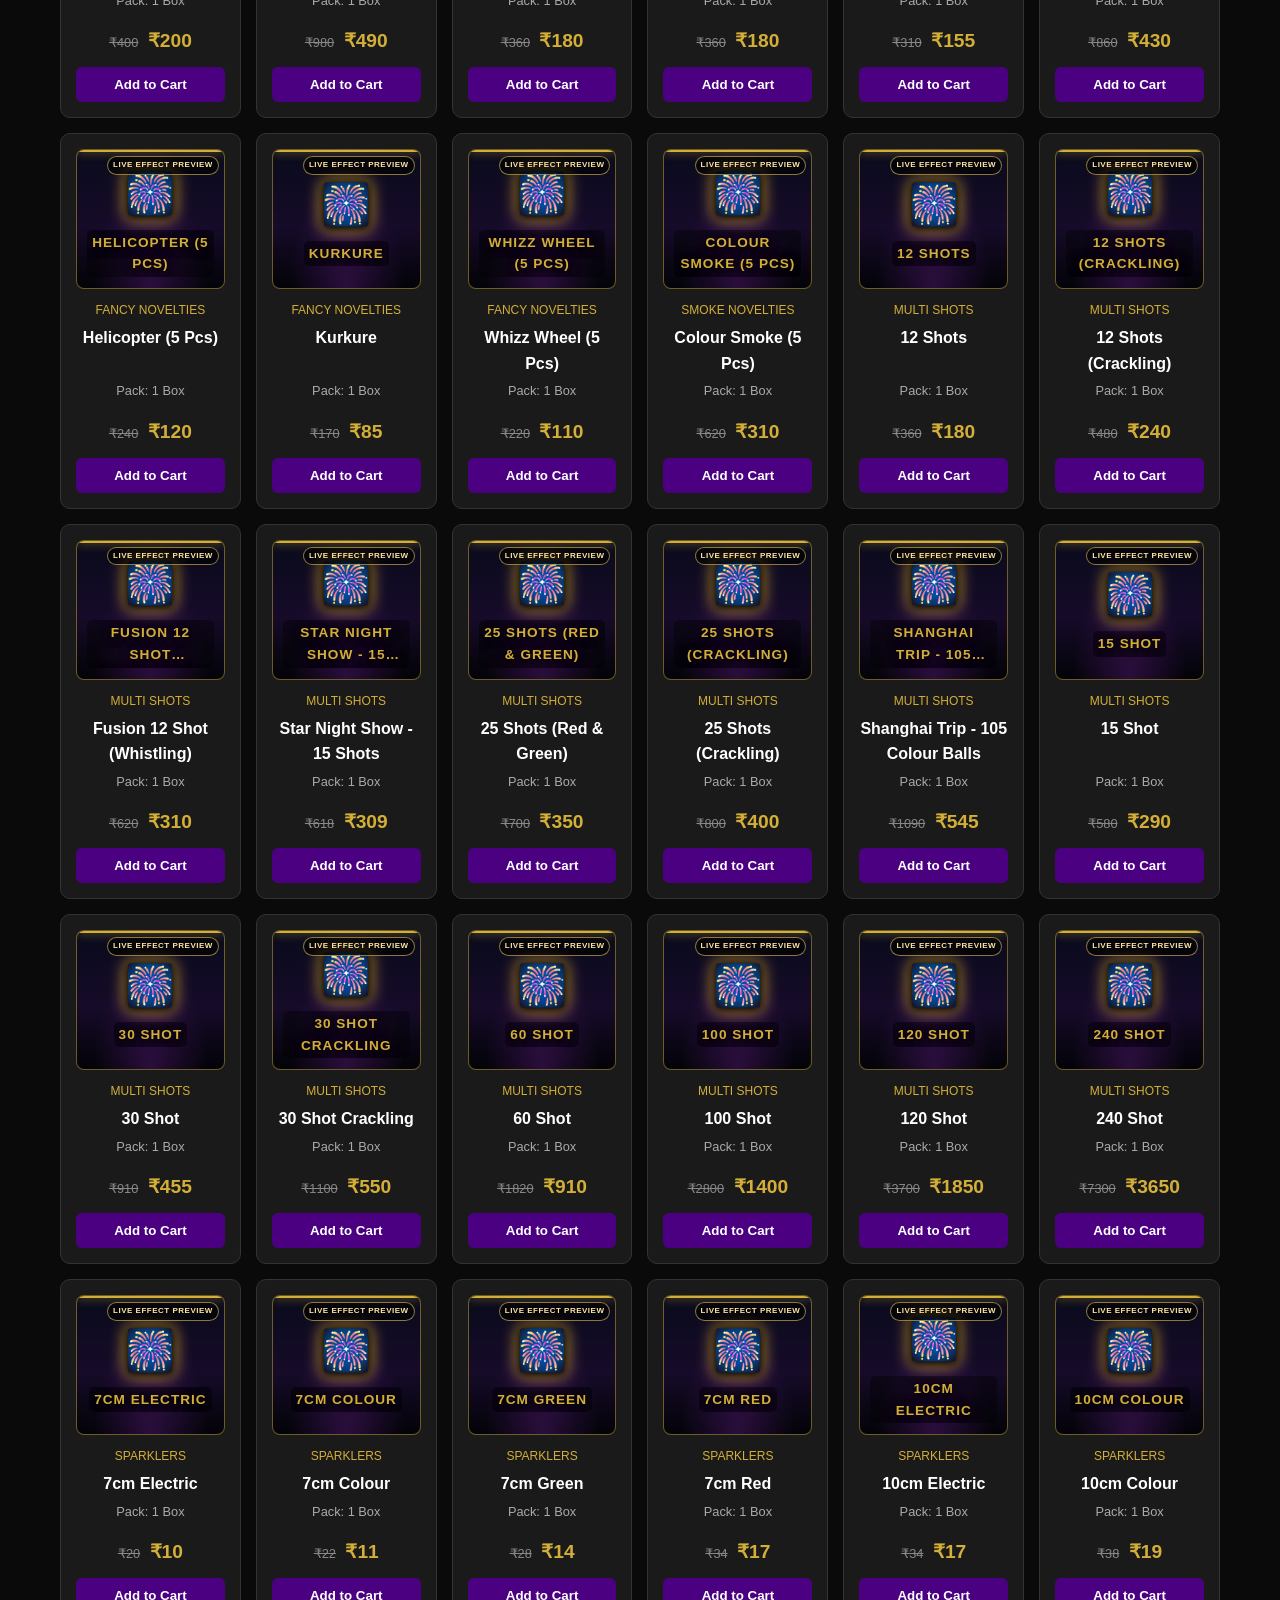
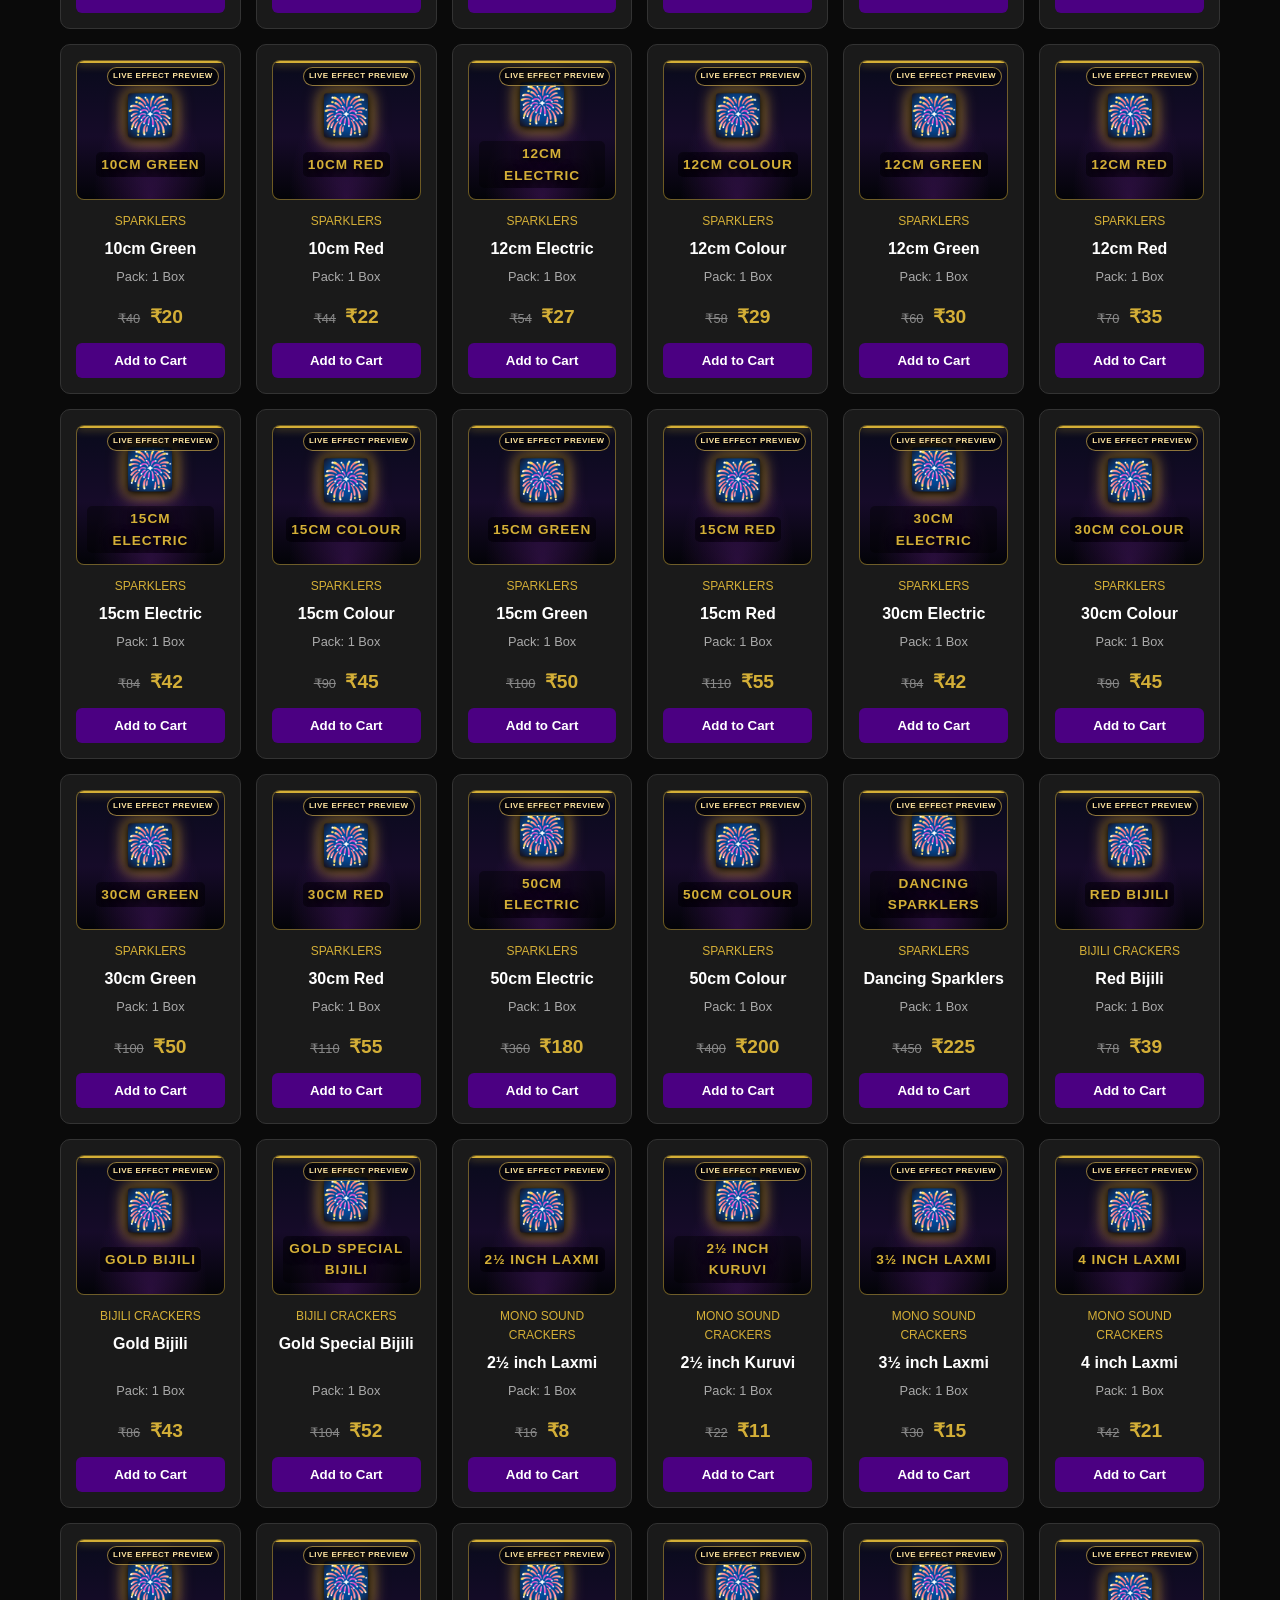
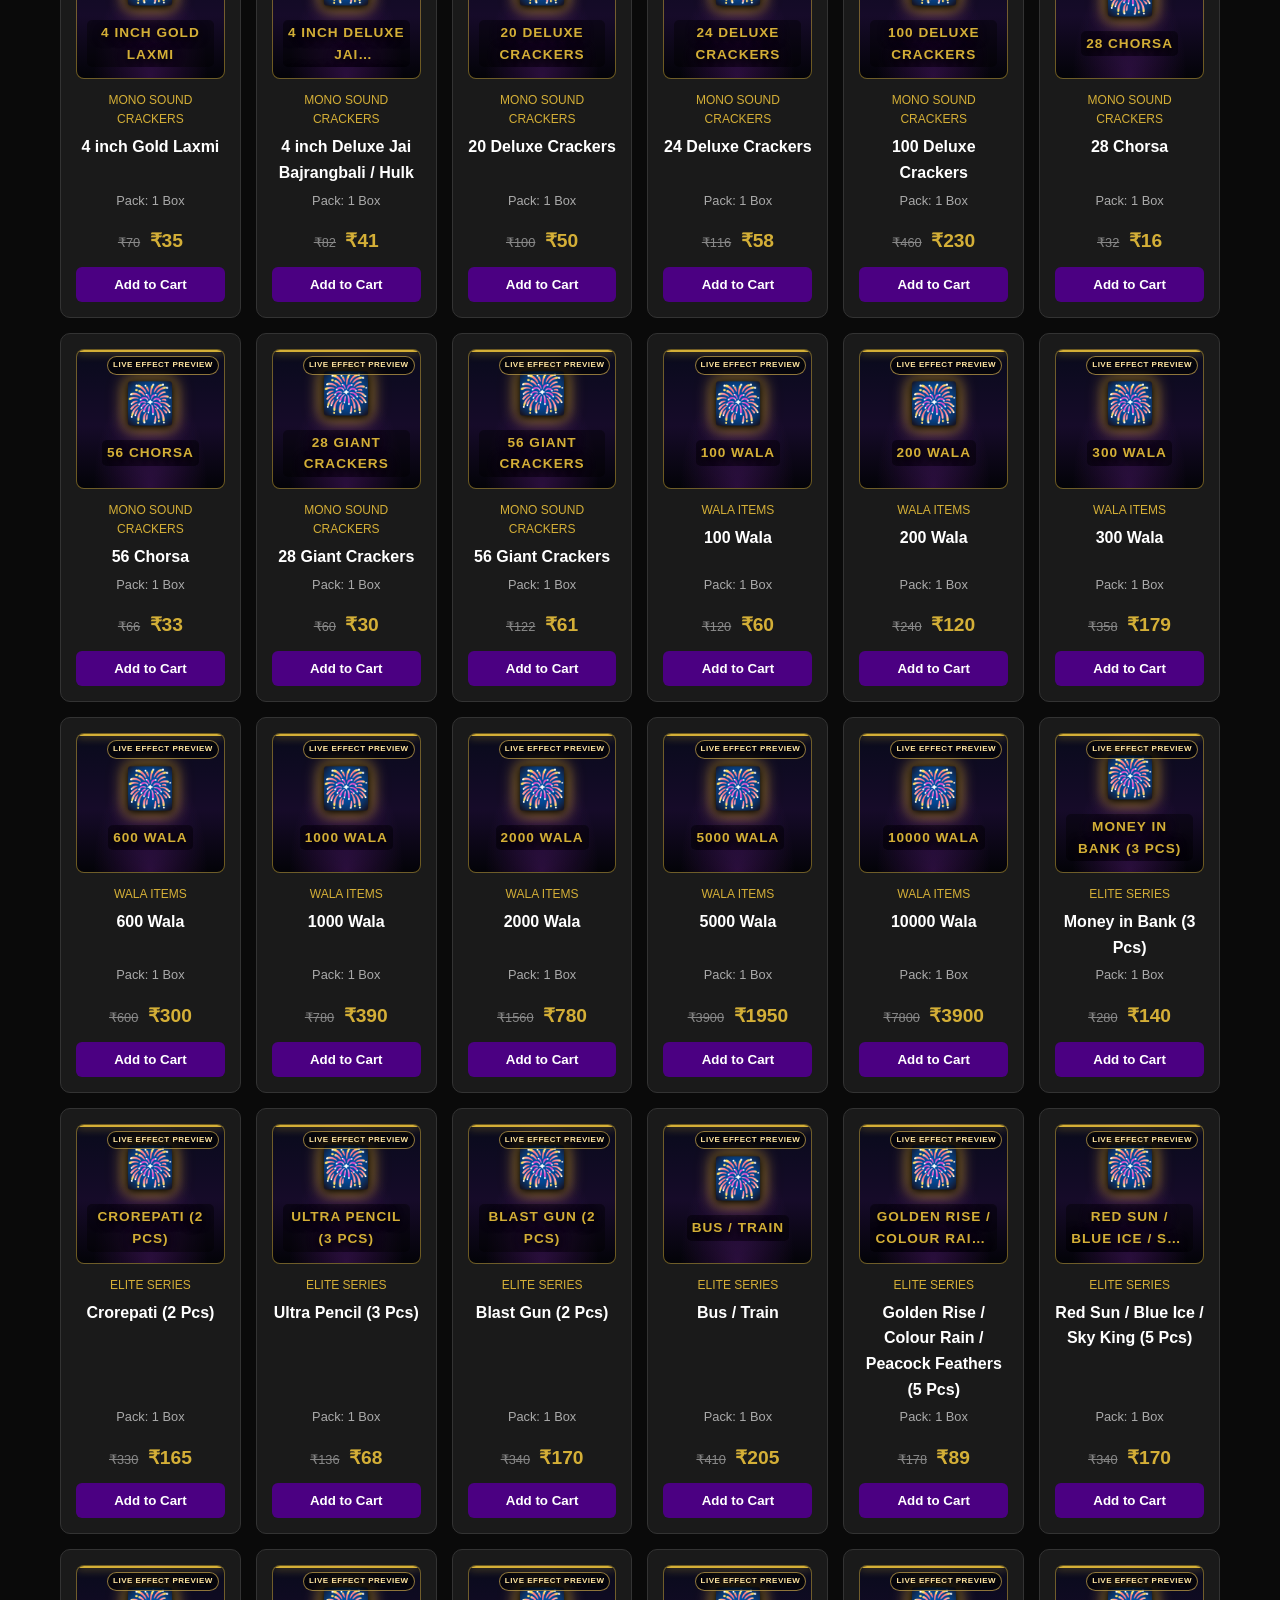
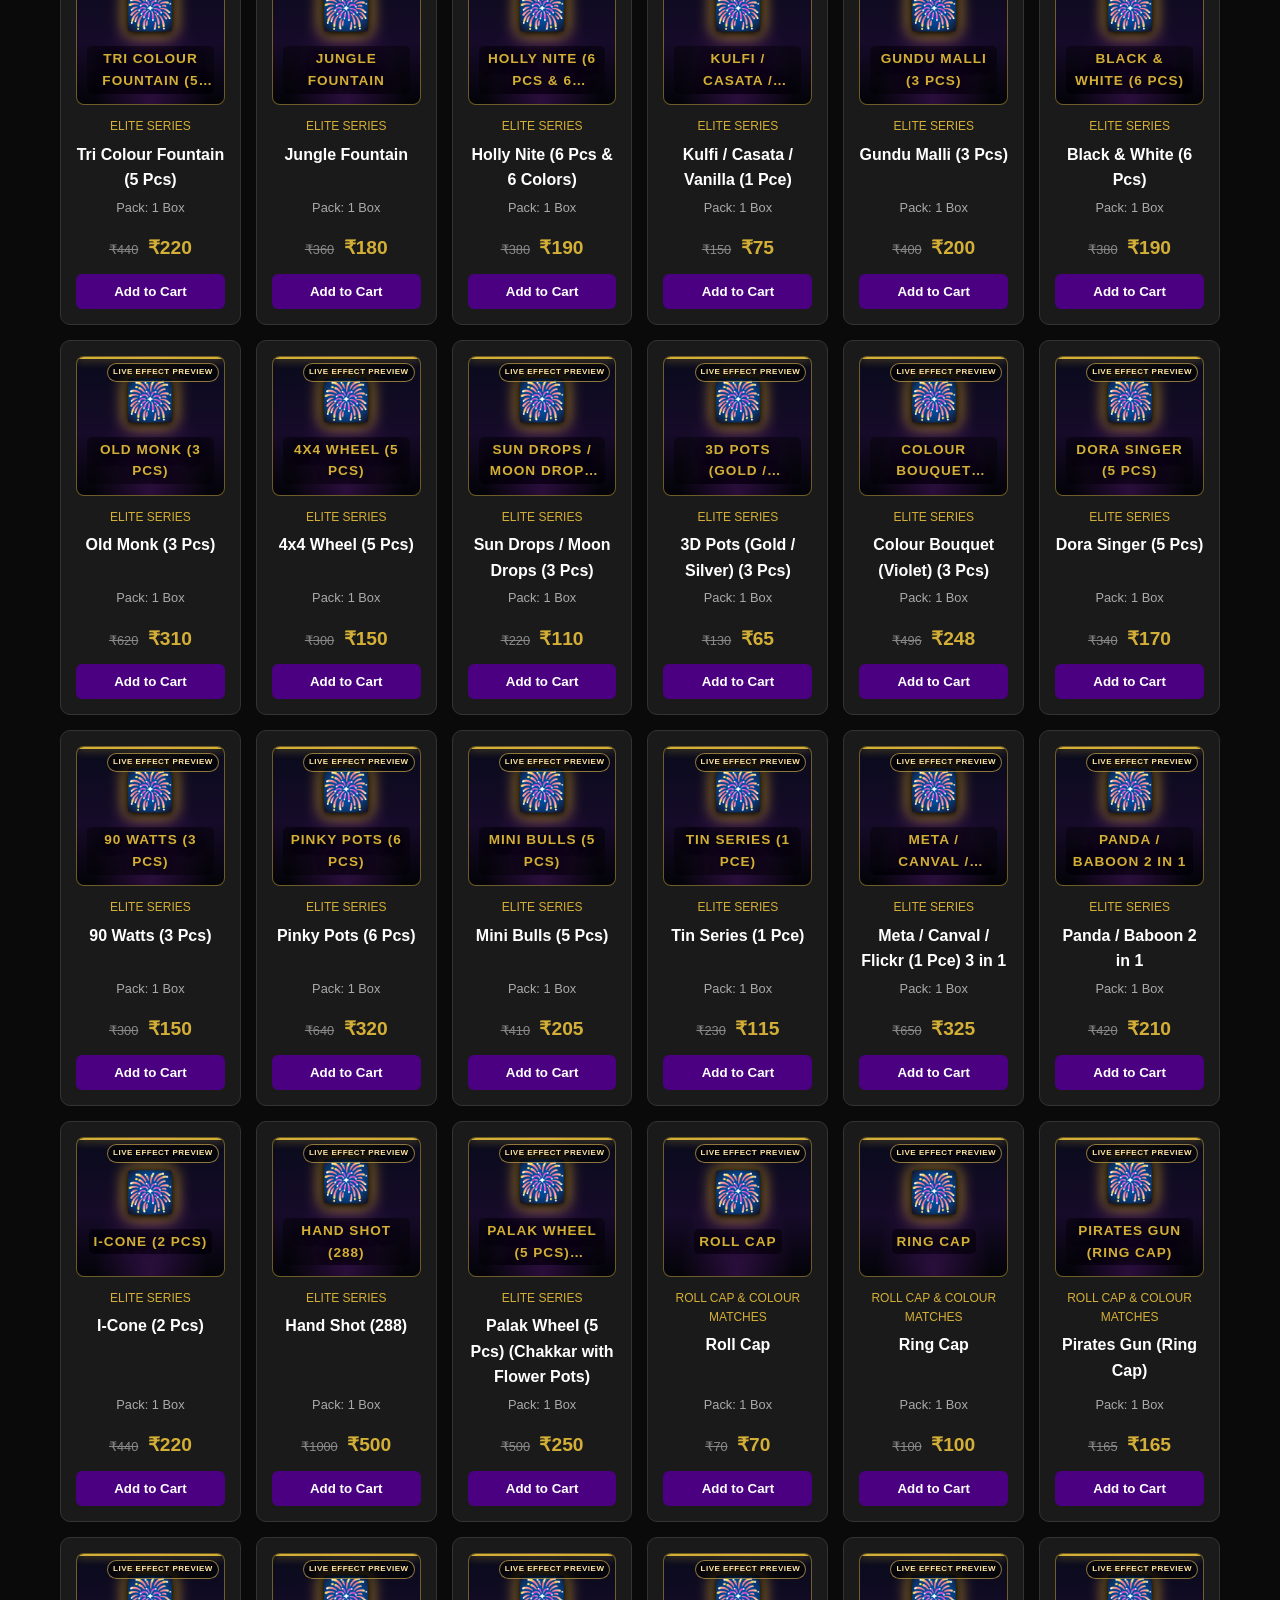
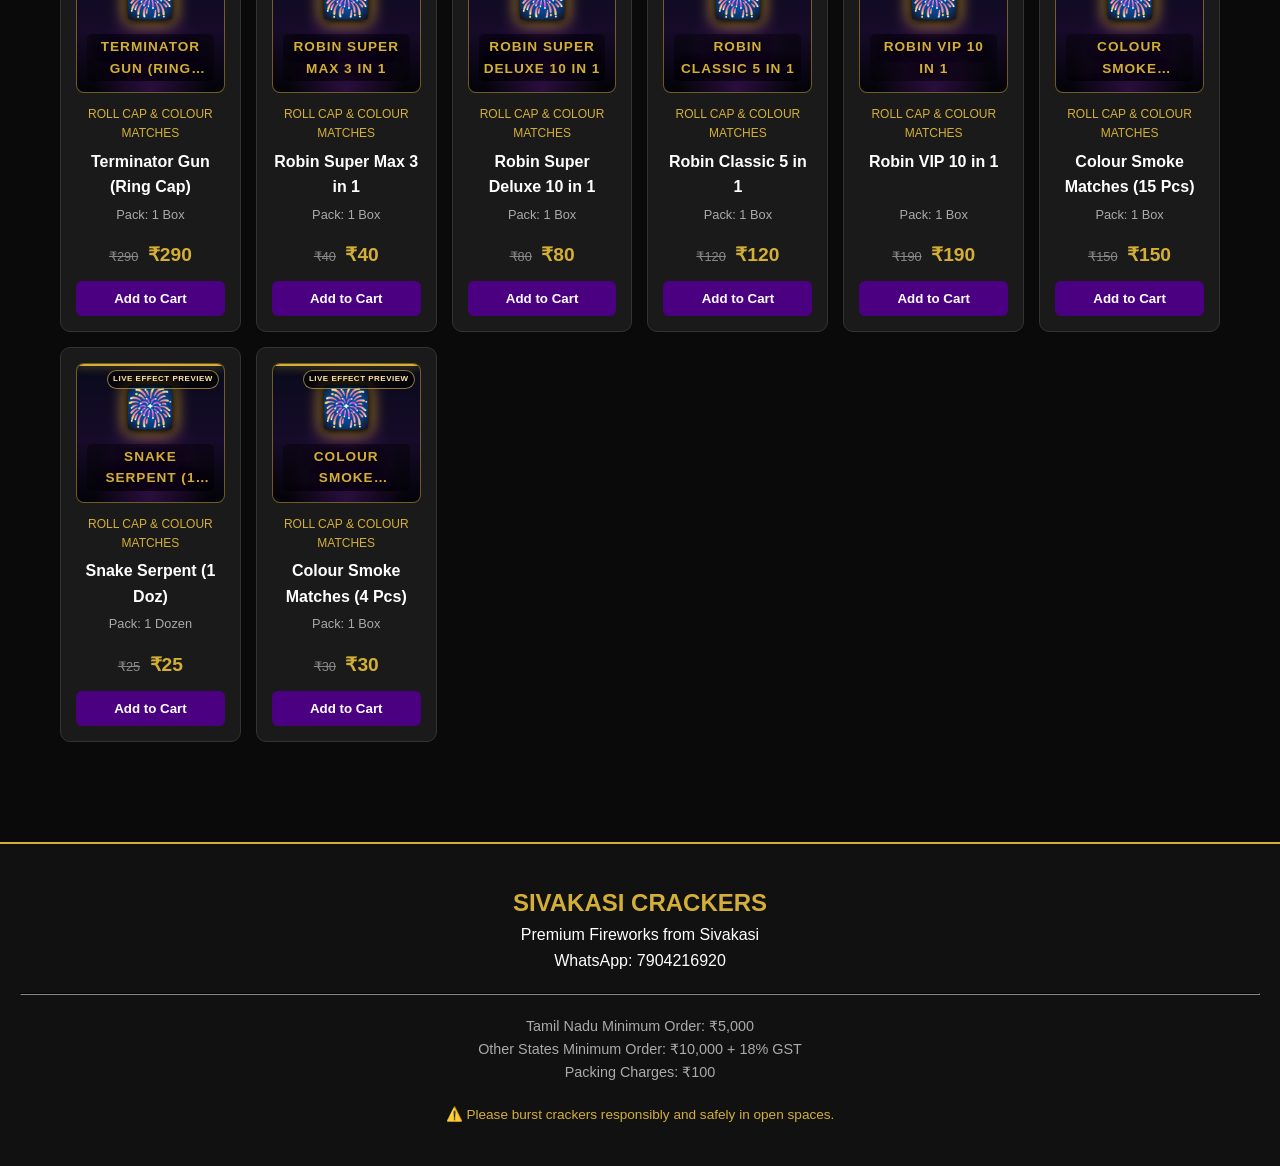
==== commit 4b413540: "Add product-animations.js script to index.html" ====
--- a/index.html
+++ b/index.html
@@ -169,5 +169,6 @@
 
     <script src="products.js"></script>
     <script src="app.js"></script>
+    <script src="product-animations.js"></script>
 </body>
 </html>
